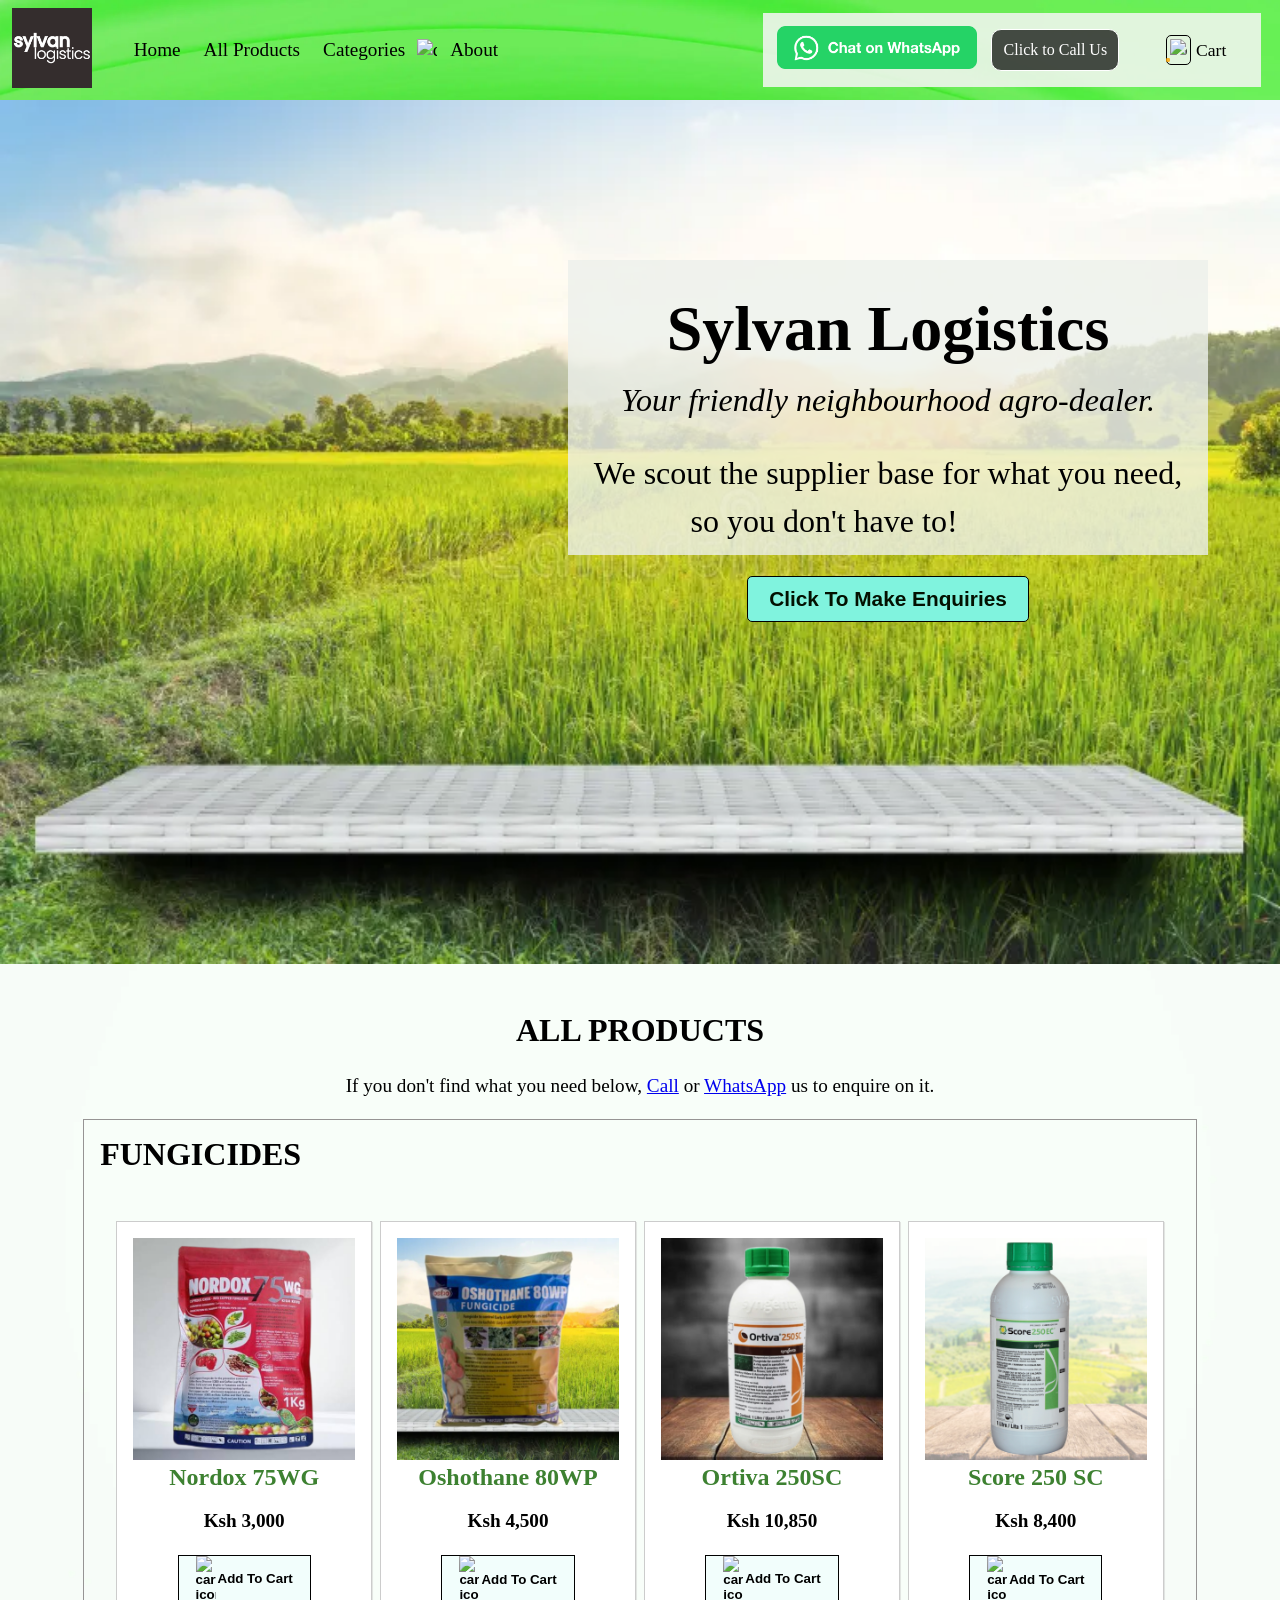
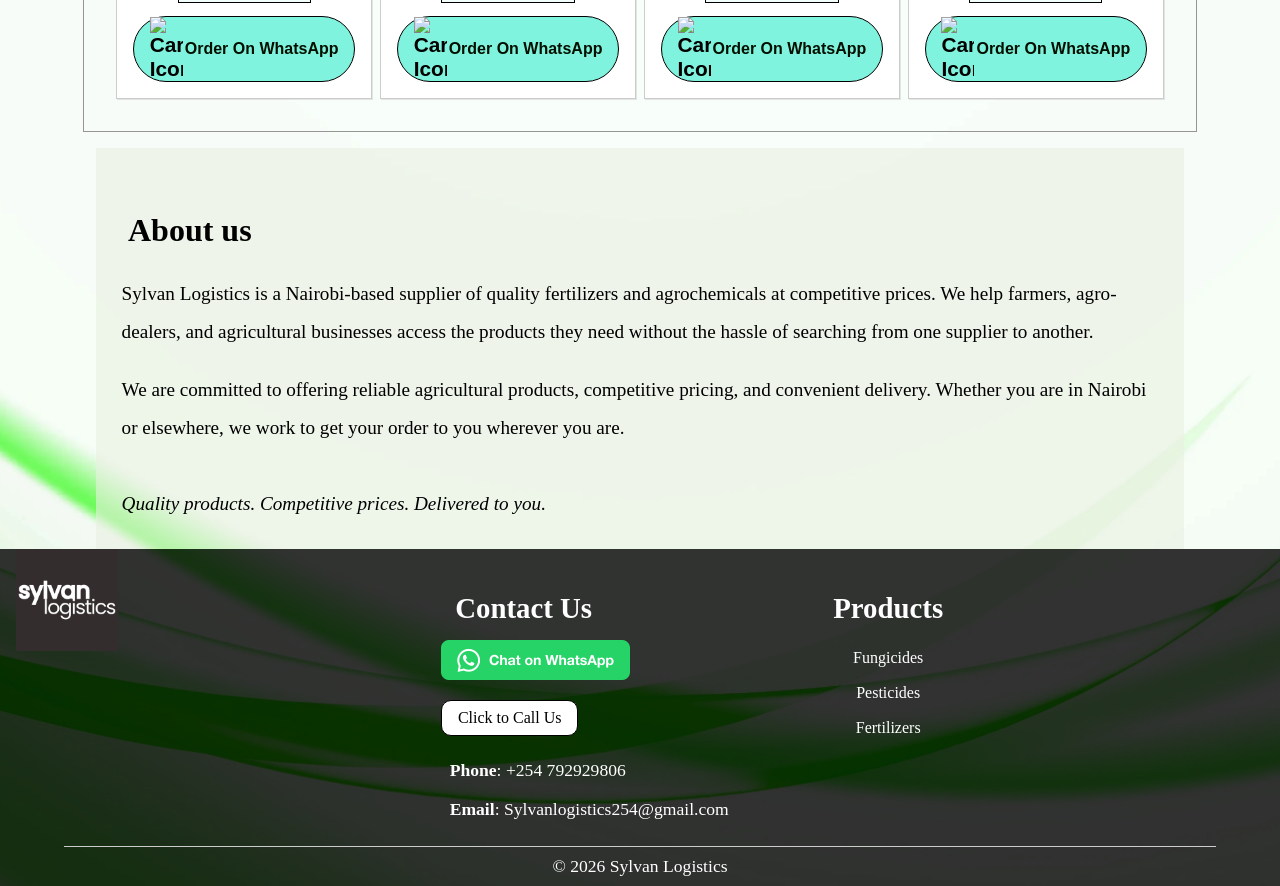
==== index.html @ 0c6067b0 "Add files via upload" ====
<!DOCTYPE html>
<html lang="en">
<head>
    <meta charset="UTF-8">
    <meta name="viewport" content="width=device-width, initial-scale=1.0">
    <link rel="stylesheet" href="index.css">
    <title>Sylvan Logistics</title>
</head>

<body class="main-html">
    <header class="right-slide">
        <nav>
            <ul class="header-style-1">
                <li class="logo">
                    <img src="./assets/logo/Sylvan Logistics logo -black bg.png" alt="placeholder logo" class="logo-image">
                </li>                
                <div class="left-aligned-nav">       
                    <li>
                        <a href="index.html#home">Home</a>
                    </li>          
                    <li class="all-products-container">
                        <a href="#All-products">All Products</a>
                    </li>

                    <li class="nav-item-container">
                        <div class="nav-and-icon">                    
                            <a href="#Categories" class="second-nav-list-item">Categories</a>
                            <img src="assets/icon/down-arrow.png" alt="down-arrow" class="down-arrow">
                            <img src="assets/icon/up-arrow.png" alt="up-arrow" class="up-arrow">   
                        </div>
                        <ul class="drop-menu">
                            <li class="drop-menu-item"><a href="#Fungicides">Fungicides</a></li>
                            <li class="drop-menu-item"><a href="#Pesticides">Pesticides</a></li>
                            <li class="drop-menu-item"><a href="#Ferilizers">Fertilizers</a></li>
                        </ul> 
                    </li>                    
                    <li><a href="#About">About</a></li>
                    <!-- <li><a href="#Testimonials">Testimonials</a></li> -->
                </div>
                
                <div class="right-aligned-nav">
                    <div class="contact-buttons">                
                        <a aria-label="Chat on WhatsApp" href="https://wa.me/254701973009"> 
                            <img class="whatsapp-contact-button" alt="Chat on WhatsApp" src="/assets/other images/ChatOnWhatsapp.png"/>
                        </a>
                        <a href="tel:+254792929806" class="call-us-link">Click to Call Us</a>
                    </div>
                    <li class="cart-container" href="#cart-container">                        
                        <span class="cart-items-display"></span><img src="assets/icon/shopping-cart png.png" alt="cart icon" class="cart-icon">
                        <p>Cart</p>
                    </li>
                    <li>
                        <img class="menu-icon" src="./assets/icon/menu icon.png" alt="menu-icon">
                    </li>
                </div>
                
            </ul>                
        </nav>
    </header>

    <main>
        <section class="hero">

            <video class="hero-video hero-styling" autoplay loop muted
                    poster="/assets/website background images/JPG/farm bg2.jpg">
                <source src="/assets/video/hero-video-1-720.mp4" type="video/mp4">
            </video>  
            <div class="hero-content">
                <h1 class="fade-slide-in hero-styling">Sylvan Logistics
                    <span>
                        <p class="animated-paragraph tagline">Your friendly neighbourhood agro-dealer.</p>
                    </span>
                </h1>                
                <p class="animated-paragraph hero-styling">We scout the supplier base for what you need, so you don't have to!
                </p>
                <button class="cta"><a href="#Contact">Click to make enquiries</a></button>
            </div>
        </section>
        
        <section class="All-products-container">
            <h2 id="All-products">
                ALL PRODUCTS <span class="sum-of-all-products"></span>                                     
            </h2>
            <p>If you don't find what you need below, <a href="#Contact">Call</a> or  <a href="#Contact">WhatsApp</a> us to enquire on it.</p>
        </section>        
        
        <section id="Fungicides">
        
            <h2>FUNGICIDES</h2>

            <section class="products-container">
                
                <div class="product" 
                    data-name="Nordox 75WG"
                    data-price="3000"
                    data-image="/assets/products/PNG/red copper canva.png">
                    
                    <img class="product-image" src="/assets/products/PNG/red copper canva.png" alt="Nordox 75WG">

                    <h3>Nordox 75WG</h3>
                    
                    <p class="price">Ksh 3,000</p>
                    
                    <button class="nav-and-icon cart-btn">
                        <img src="assets/icon/shopping-cart png.png" alt="cart icon" class="cart-icon">
                        <div class="cart-cta-link"><a href="#Add To Cart">Add To Cart</a></div>
                    </button>
                    
                    <button class="cta nav-and-icon order-by-whatsapp">
                        <img src="assets/icon/whatsapp.png" alt="cart icon" class="whatsapp-icon">
                        <a class="whatsapp-cta-link">Order on WhatsApp</a>                 
                    </button>           
                </div>
                            
                <div class="product"
                    data-name="Oshothane 80WP"
                    data-price="4500"
                    data-image="/assets/products/PNG/Oshothane5kg canva.png">
                    
                    <img class="product-image" src="/assets/products/PNG/Oshothane5kg canva.png" alt="Oshothane 80WP">

                    <h3>Oshothane 80WP</h3>

                    <p class="price">Ksh 4,500</p>

                    <button class="nav-and-icon cart-btn">
                        <img src="assets/icon/shopping-cart png.png" alt="cart icon" class="cart-icon">
                        <div class="cart-cta-link"><a href="#Add To Cart">Add To Cart</a></div>
                    </button>
                    
                    <button class="cta nav-and-icon order-by-whatsapp">
                        <img src="assets/icon/whatsapp.png" alt="cart icon" class="whatsapp-icon">
                        <a class="whatsapp-cta-link">Order on WhatsApp</a>                 
                    </button>
                </div>

                <div class="product"
                    data-name="Ortiva 250SC"
                    data-price="10850"
                    data-image="/assets/products/PNG/Ortiva 250sc 1liter canva.png">
                    
                    <img class="product-image" src="/assets/products/PNG/Ortiva 250sc 1liter canva.png" alt="Ortiva 250SC">

                    <h3>Ortiva 250SC</h3>

                    <p class="price">Ksh 10,850</p>

                    <button class="nav-and-icon cart-btn">
                        <img src="assets/icon/shopping-cart png.png" alt="cart icon" class="cart-icon">
                        <a href="#Add To Cart" class="cart-cta-link">Add To Cart</a>
                    </button>
                    
                    <button class="cta nav-and-icon order-by-whatsapp">
                        <img src="assets/icon/whatsapp.png" alt="cart icon" class="whatsapp-icon">
                        <a class="whatsapp-cta-link">Order on WhatsApp</a>                 
                    </button>

                </div>

                <div class="product"
                    data-name="Score 250EC"
                    data-price="8400"
                    data-image="/assets/products/PNG/Score canva.png">

                    <img class="product-image" src="/assets/products/PNG/Score canva.png" alt="Score 250 SC">

                    <h3>Score 250 SC</h3>

                    <p class="price">Ksh 8,400</p>

                    <button class="nav-and-icon cart-btn">
                        <img src="assets/icon/shopping-cart png.png" alt="cart icon" class="cart-icon">
                        <div class="cart-cta-link"><a href="#Add To Cart">Add To Cart</a></div>
                    </button>
                    
                    <button class="cta nav-and-icon order-by-whatsapp">
                        <img src="assets/icon/whatsapp.png" alt="cart icon" class="whatsapp-icon">
                        <a class="whatsapp-cta-link">Order on WhatsApp</a>                 
                    </button>
                </div>
            </section> 
        </section>
        <section class="section-styling" id="About">
            <h2 >About us</h2>
            <p>Sylvan Logistics is a Nairobi-based supplier of quality fertilizers and agrochemicals at competitive prices. We help farmers, agro-dealers, and agricultural businesses access the products they need without the hassle of searching from one supplier to another.</p>
            <p>We are committed to offering reliable agricultural products, competitive pricing, and convenient delivery. Whether you are in Nairobi or elsewhere, we work to get your order to you wherever you are.</p>
            <br>
            <p class="tagline">Quality products. Competitive prices. Delivered to you.</p>
        </section>

        
    </main>    
    
    <img src="assets/icon/up-arrow.png" alt="down-arrow" class="scroll-up-arrow">

    <footer>
        
        <div class="upper-footer">        
            <img src="./assets/logo/Sylvan Logistics logo -black bg.png" alt="placeholder logo" class="logo-image">
            
            <section class="contact">
                <h2 id="Contact">Contact Us</h2>
                <div class="contact-buttons">                
                    <a aria-label="Chat on WhatsApp" href="https://wa.me/254701973009"> 
                        <img class="whatsapp-contact-button" alt="Chat on WhatsApp" src="/assets/other images/ChatOnWhatsapp.png"/>
                    </a>
                    <a href="tel:+254792929806" class="call-us-link">Click to Call Us</a>
                </div>
                <p class="phone-number"><b>Phone</b>: +254 792929806</p>
                <p class="email"><b>Email</b>: Sylvanlogistics254@gmail.com</p>
            </section>

            <section class="footer-product-categories">
                <h2>Products</h2>
                <ul>
                    <li><a href="#Fungicides">Fungicides</a></li>
                    <li><a href="#Pesticides">Pesticides</a></li>
                    <li><a href="#Ferilizers">Fertilizers</a></li>
                </ul> 
            </section>
        </div>

        <div class="lower-footer">
            <p class="copyright-info">&copy <span id="copyright-year">2026</span><span id="copyright-name"> Sylvan Logistics</span></p>
        </div>
    </footer>

    <script src="./index.js" type="module"></script>

</body>
</html>
---- index.css ----
*{
    margin: 0;
    padding: 0;
    box-sizing: border-box;
}
body{
    display: grid;
    grid-template-rows: auto minmax(min-content, 1fr) auto;
    min-height: 100vh;
    background: url("./assets/website background images/WEBP/12.webp") no-repeat center/cover whitesmoke;
    scroll-behavior: smooth;
}
p{
    padding: 0.5em;
    font-size: 1.2rem;
}
a{    
    text-decoration: none;
}
li{
    list-style: none;
}
button{
    display: block;
}
header{
    width: 100%;
    z-index: 10;
}
@media(max-width : 768px){
    
    header .header-style-1{
        width: 100%;
        height: auto;  
        position: relative;
        top: auto;
        padding-top: 0.5em;
        padding-left: 0.4em;
        box-shadow: none;  
        display: flex;
        align-items: center;
        justify-content: center; 
    }
    .left-aligned-nav{
        position: absolute;
        top: 3.9em;
        right: 0;
        padding-right: 1em;
        height: 100vh;
        background-color: rgb(0, 0, 0, 0.5);
    }
    nav .left-aligned-nav a{
        color: white;
        font-weight: bold;
        font-size: 1.3rem;
        border-bottom: 1px solid;
        display: block;
        width: 100%;
    }
    nav .left-aligned-nav li{
        width: 100%;
    }
    .drop-menu-item:not(:last-child){
        border-bottom: none;
    }
    nav .right-aligned-nav{
        display: flex;
    }
    nav .contact-buttons{
        display: inline-block;
    }
    nav .whatsapp-contact-button{
        margin-top: 0em;
        gap: 0.2em;
    }
    nav .call-us-link{
        width: 50%;
        white-space: nowrap;
    }
    nav .menu-icon{
        margin-left: auto;
        margin-right: 1em;
    }
    .hero-video{
        width: 100%;
        height: auto;
    }
    .productPage{
        flex-direction: column;
    }
    .productPage-order{
        margin: 1em;
        width: 100%;
    }
    .productPage .productPage-info{
        width: 80%;
        margin: 1em auto;
    }
    .productPage-image{
        margin-left: 20em;
    }
    .cart-section{
        flex-direction: column;
        justify-content: space-evenly;
        gap: 2em;
    }
    .cart-list-section{
        /* width: 70%; */
        margin-right: auto;
        margin-left: 1em;
        padding: 0em 1em;
    }
    .cart-order-section{
        margin: 0 auto;
        width: 60%;
    }
    
}
.header-style-1{
    /* box-shadow: 0px 1px 3px 0px rgba(0, 0, 0, 0.3), 0px 1px 2px 0px rgba(0, 0, 0, 0.06); */
    color: black;
    display: flex;
    align-items: center;
    justify-content: space-between;
    height: 100px;
    font-size: 1.2rem;    
    padding-top: 1.2em;
    padding-bottom: 1.2em;    
}
nav li{
    padding: 0.4em 0.1em;
    font-weight: 500;
    white-space: nowrap;
}
nav li:hover:not(.logo):not(.cart-container){
    background-color: rgb(161, 245, 230);
    border-radius: 2px;
}
nav li.active:not(.cta):not(.logo){
    border-bottom: 2px solid;
}
nav li.active a:not(.drop-menu-item a){
    color: rgb(9, 84, 86);
}
nav .logo{
    margin: 0.5em;
}
nav .logo-image{
    width: 80px;
}
nav .menu-icon{
    width: 30px;
    margin-left: auto;
    margin-right: 1em;
}
.left-aligned-nav{
    display: flex;
    align-items: center;
    justify-content: flex-start;
    margin-right: auto;
    margin-left: 1em;
}
.left-aligned-nav a{
    color: black;
    padding: 0.4em 0.5em;
}
.nav-item-container{
    position: relative;
    display: flex;
    flex-direction: column;
    align-items: center;
    justify-content: center;
}
.nav-and-icon{
    display: flex;
    align-items: center;
    justify-content: center;
    gap: 2px;
}
.second-nav-list-item{
    padding-right: 0;
}
.down-arrow,
.up-arrow {
    width: 20px;
}
.up-arrow {
    display: none;
}
.drop-menu{
    position: absolute;
    top: 100%;
    margin-top: 0.5em;
    border: 1px solid #333;
    width: 100%;
    display: none;
    background-color: black;
    color: white;
}
.drop-menu li:hover a{
    color: black;
}
.drop-menu a{
    display: block; 
    padding: 0.2em 0.1em;
    width: 100%;
    text-align: center;
    color: white;
}
.drop-menu-item:not(:last-child){
    border-bottom: 1px solid;
}
.right-aligned-nav{
    display: flex;
    align-items: center;
    justify-content: center;
    background-color: rgba(239, 246, 237, 0.9);
    margin: 1em;
    gap: 20px;
}
nav .contact-buttons{
    display: flex;
    align-items: center;
    justify-content: center;
    gap: 0.75em;   
}
nav .contact-buttons a{
    /* display: inline-flex; */
    width: fit-content;
}
nav .call-us-link{
    color: white;
    background-color: rgb(0, 0, 0, 0.7);
    padding: 0.7em;
    transition: transform 0.2s ease-in;   
    margin-right: 0.75em; 
    white-space: nowrap;
}
nav .call-us-link:hover{
    transform: scale(1.04);
}
nav .whatsapp-contact-button{
    width: 200px;
    margin-left: 0.75em;
    transition: transform 0.2s ease-in;
}
nav .whatsapp-contact-button:hover{
    transform: scale(1.04);
}
.cart-icon{
    width: 20px;
}
nav .cart-container{
    display: flex;
    align-items: center;
    padding-left: 0.75em;
    position: relative;
    z-index: 0;
    transition: transform 0.1s ease;
}
nav .cart-container:hover{
    transform: scale(1.03);
}
nav .cart-icon{
    width: 25px;
    border: 1px solid;
    padding: 0.15em;
    border-radius: 5px;
}
nav .cart-container p{
    font-size: 1.1rem;
    padding-left: 0.3em;
}
nav .cart-items-display{
    position: absolute;
    z-index: 1;
    /* display: none; */
    background-color: rgb(255, 165, 0, 0.8);
    border-radius: 30%;
    margin-top: 1em;
    padding: 0.1em;
}
.cta{
    border: 1px solid;
    background-color: rgb(128, 243, 222);
    font-weight: bold;
    font-size: 1.3rem;
    border-radius: 5px;
    text-transform: capitalize;
}
.cta:hover{
    background-color: rgb(134, 255, 233);  
    transform: scale(1.01);
}
.cta a{
    color: rgb(3, 16, 1);
}

.section-styling{
    width: 85%;
    background-color: rgb(233, 241, 226, 0.6);
    margin: auto;
    padding: 1em;
}
.section-styling p{
    line-height: 2;
    font-size: 1.2rem;
}
.tagline{
    font-style: italic;
}
.hero{
    position: relative;
    z-index: 1;
    min-height: 0;
    background-color: red;
    overflow: hidden;
}
.hero-styling{
    background-color: rgba(237, 240, 236, 0.8);
    text-align: center;
}
.hero-video{
    display: block;
    width: 100%;
    height: auto;
    object-fit: contain;
    object-position: top center;    
}
.hero-content{
    position: absolute;
    z-index: 1;
    top: 0;
    right: 4.5em; 
    margin-top: 10em;       
    width: 50%;
}
.hero .cta{
    border-radius: 5px;
    padding: 0.5em 1em;
    margin: 1em auto;
}
h1{
    padding: 0.5em 0.5em 0.1em;
    font-size: clamp(2rem, 5vw, 4rem);
}

h1 .tagline{
    font-weight: lighter;
}
.hero p{
    line-height: 1.5;
    font-size: clamp(1rem, 2.5vw, 2rem);
    padding: 0.3em;
}
h2{
    margin-top: 1em;
    padding: 0.5em;
    font-size: clamp(1.5rem, 3vw, 2rem);
}
.All-products-container{
    text-align: center;
}
.sum-of-all-products{
    font-weight: 100;
}
.All-products-container a{
    text-decoration: underline;
}
#Fungicides{
    border: 1px solid #969494;
    margin: 0.8em auto;
    width: 87%;
}
#Fungicides h2{
    margin-top: 0;
    margin-bottom: 0;
}
.cart-html h1{
    font-size: 3rem;
    text-align: center;
    text-decoration: underline;
    text-transform: uppercase;
    margin-bottom: 1em;
}
.cart-section{
    display: flex;
    justify-content: space-around;
    gap: 2em;
    font-size: clamp(1rem, 1.2vw, 2rem);
}
.cart-list-section{
    border: 1px solid #b0afaf;
    margin-bottom: 1em;
    margin-right: auto;
    margin-left: auto;
    padding: 1em;
}
.cart-list-section-header{
    display: flex;
    align-items: center;
    justify-content:flex-start;
    padding-bottom: 0;
}

.cart-list-section h2{
    font-size: 2rem;
    text-decoration: underline;
    margin-bottom: 0;
    margin-top: 0;
    width: fit-content;
}
.cart-order-section {
    display: flex;
    padding-bottom: 0;
    margin-left: auto;
}
.cart-order-section .order-by-whatsapp{
    margin-bottom: 0;
}
.cart-table-content{
    margin: 1em auto;
}
.cart-table-content img{
    width: 100px;
}
.total-amount{
    text-align: right;
    margin-right: 2em;
    margin-left: auto;
    padding: 0.5em;
    border: 1px solid;
    width: fit-content;
}
.order-by-sms{
    margin: 1em auto;
    border-radius: 5px;
    border: 1px solid;
    background-color: rgba(0, 0, 0, 0.3);
    width: 60%;
    transition: transform 0.2s ease;
}
.order-by-sms:hover{
    transform: scale(1.02);
    background-color: rgba(0, 0, 0, 0.2);

}
.order-by-sms a{
    padding: 1em 2em;
    color: black;    
    font-weight: bold;
}
.order-call-here{
    width: fit-content;
    font-style: italic;
    border-top: 1px solid;
}
.order-call-here a{
    text-decoration: underline;
}
table{
    border: 1px solid;
    width: 80%;
    border-collapse: separate;
    border-spacing: 10px;
    empty-cells: hide;
}
td{
    text-align: center;
    padding: 0.5em;
}
.product-quantity{
    display: flex;
    align-items: center;
    justify-content: space-evenly;
    margin-top: 2em;
}
.minus,
.plus{
    font-size: clamp(1rem, 1.2vw, 2rem);
    font-weight: bold;
    border: 1px solid;
    padding: 0.2em 0.5em;
    margin: 0.5em;
    cursor: pointer;
}
.minus{
    background-color: rgb(128, 128, 128, 0.5);
}
.plus{
    background-color: rgb(255, 165, 0, 0.8);
}
.cart-is-empty{
    text-align: left;
    margin: auto;
}
.clear-cart{
    padding: 0.5em 1em;
    margin-left: auto;
    margin-right: 3em;
    background-color: rgb(0, 255, 255, 0.5);
    font-weight: bold;
    border: 1px solid;
    display: block;
    text-align: right;
}
.cart-list-section .add-more-items {
    margin-left: 2.2em;
    margin-top: 2em;
}
.add-more-items{
    padding: 0.5em 1em;
    display: block;
    width: fit-content;
    margin: 0 auto;
    background-color: rgba(21, 255, 0, 0.5);
    font-weight: bold;
    border: 1px solid;
    border-radius: 5px;
    text-transform: capitalize;
    transition: transform 0.5s ease;
}
.add-more-items:hover{
    transform: scale(1.02);
}

.recycle-bin{
    width: 10px;;
}
.cart-btn{
     margin: 1em auto;
     transition: transform 0.5s ease;
     width: 60%;
     border: 1px solid;
     background-color: rgb(128, 243, 222, 0.1);
     font-weight: bold;
}
.cart-btn:hover{
    transform: scale(1.02);
    background-color: rgb(128, 243, 222, 0.4)
}
.cart-btn a{    
    color:black;   
}
.products-container{
    display: grid;
    grid-template-columns:repeat(auto-fit, minmax(200px, 1fr));
    gap: 0.5em;
    margin: 2em;    
}
.product{
    border: 1px solid #ccc;
    background-color: white;
    color: black;
    width: fit-content;
    padding: 1em;
    text-align: center;
    transition: transform 0.5s ease;
    box-shadow: 1px 1px 0.5px rgb(204, 204, 204, 0.5);
}
.product:hover{
    box-shadow: 2px 2px 3px rgb(204, 204, 204);
    transform: scale(1.02);
    /* background-color: rgb(230, 246, 244); */
}
.product-image{
    width: 100%;
    object-fit: cover;    
    transition: transform 0.5s ease;
}
.product-image:hover{
    transform: scale(1.04);
}
.product h3{
    font-size: 1.5rem;
    color: rgb(61, 129, 49);
}
.price{
    margin-top: 0.5em;
    font-size: 1.2rem;
    font-weight: 800;
}
.cart{
    width: 50%;
    margin: 2em auto 1em;
    background-color: rgb(194, 244, 186);
}
.order-by-whatsapp{
    width: 100%;
    border-radius: 50px;
    margin-bottom: 0;
}
.whatsapp-cta-link{
    font-weight: bold;
    font-size: 1rem;
}
.whatsapp-icon{
    width: 15%;
}
.product-description{
    display: none;
}
.productPage{
    display: flex;
    align-items: flex-start;
    justify-content: space-evenly;
}
.productPage-h1{
    font-size: 2.5rem;
    margin-bottom: 1em;
    text-align: center;
    text-decoration: underline;
}
.productPage-info{
    background-color: rgb(255, 255, 0, 0.3);
    border: 1px solid #817f7f;
    width: 50%;
    margin: 1em;
}
.productPage-info h2{
    font-size: 2rem;
}
.productPage-order{
    display: flex;
    width: 50%;
}
.pay{
    display: none;
    width: 70%;
    height: fit-content;
    margin: 5em 1em 1em 1em;
    padding: 1em;
    background-color: rgb(0, 0, 0, 0.7);
    color: white;
    font-size: 1rem;
}
.order{
    padding: 1em 1em 2em 1em;  
    margin: 1em auto;
    height: fit-content;
    border: 1px solid #817f7f;
    background-color: rgb(255, 255, 255, 0.5);
}
.order h3{
    font-size: 2rem;
    text-decoration: underline;
    text-align: left;
    margin-bottom: 1em;
}
.order p{
    text-align: center;
    padding-top: 1em;
    padding-bottom: 1em;
}
.order button{    
    padding: 0.8em;
    /* width: fit-content; */
}
.order .cart-btn{
    display: block;
    background-color: white;
    border-radius: 5px;
    padding: auto;
    font-weight: bold;
}
.order .click-to-pay{
    display: none;
    background-color: orange;
    border: 1px solid;
    border-radius: 5px;
    width: 40%;
    margin: 0 auto;
    font-weight: bold;
    transition: transform 0.1s ease-in;
}
.order .click-to-pay:hover{
    background-color: rgb(252, 177, 39);
    transform: scale(1.02);
}
.order .order-by-whatsapp{
    margin: 0em auto;
    width: fit-content;
}
.order button img{
    width: 40px;
    border: none;
}
.productPage-product-name{
    text-align: center;
    font-size: 2.5rem;
    margin-top: 0;
    border-bottom: 1px solid #817f7f;
}
.productPage-image{
    margin: 1em auto;
    width: 500px;
}
.productPage img{
    display: block;
    border: 1px solid;
    margin: auto;
    width: 50%;
    object-fit: cover;
}
.productPage-price{
    font-weight: bold;
    font-size: 1.5rem;
    text-align: center;
    padding-top: 0;
    padding-bottom: 0;
}
.productPage-product-description{
    line-height: 1.5;
}
.productPage .product-summary{
    padding-bottom: 1.5em;
}
.scroll-up-arrow{
    position: fixed;
    bottom: 0;
    right: 0;
    margin: 1em;
    width: 3%;    
    border: 1px solid; 
    padding: 0.5em; 
    border-radius: 50%;
    background-color: rgb(236, 234, 234);  
}
.scroll-up-arrow:hover{
    background-color: white;
}
#About{
    margin-top: 1em;
}
footer{
    background-color:rgb(0, 0, 0,0.8);
    color: white;
    font-size: 1rem;
    /* margin-bottom: auto; */
}
footer h2{
    font-size: 1.8rem;
}
.upper-footer{
    display: flex;
    align-items:flex-start;
    justify-content: center;
}
.lower-footer{
    position: static;
    bottom: 0;
    margin-top: 1em;
}
.cart-html{
    margin-bottom: 30em;
}
footer .logo-image{
    width: 8%;
    margin-right: auto;
    margin-left: 1em;
}
.whatsapp-contact-button{
    width:50%;
    transition: transform 0.2s ease-in; 
}
.whatsapp-contact-button:hover{
    transform: scale(1.04);
}
.call-us-link{
    background-color: white;
    color: black;
    font-size: 1rem;
    display: block;
    border: 1px solid;
    border-radius: 10px;
    width: fit-content;
    padding: 0.5em 1em;
    margin-top: 1em;
    margin-bottom: 1em;
    transition: transform 0.2s ease-in; 
}
.call-us-link:hover{
    transform: scale(1.04);
}
footer p{
   font-size: 1.1rem;
}
.footer-product-categories{
    margin-right: auto;
}
.footer-product-categories a{
    color: white;
    line-height: 2.2;
    display: block;
    text-align: center;
}
.copyright-info{
    margin: 1em auto 0em;
    text-align: center;
    border-top: 1px solid #ccc;
    width: 90%;
}
.fade-slide-in{
    opacity: 0;
    animation: fadeSlideIn 2s ease forwards;
}
.right-slide{
    opacity: 0;
    animation: rightSlide 2s ease forwards;
}
.word{
    display: inline-block;
    opacity: 0;
    animation: animatedWords 0.6s ease forwards;
}
@keyframes fadeSlideIn{
    from{
        opacity: 0;
        transform: translateY(20px);
    }
    to{
        opacity: 1;
        transform: translateY(0);
    }
}
@keyframes rightSlide{
    from{
        opacity:0;
        transform: translateX(-50px);
    }
    to{
        opacity: 1;
        transform: translateX(0);
    }
}
@keyframes animatedWords{
    from {
        opacity: 0;
        transform: translateY(20px);
    }
    to {
        opacity: 1;
        transform: translateY(0);
    }
}
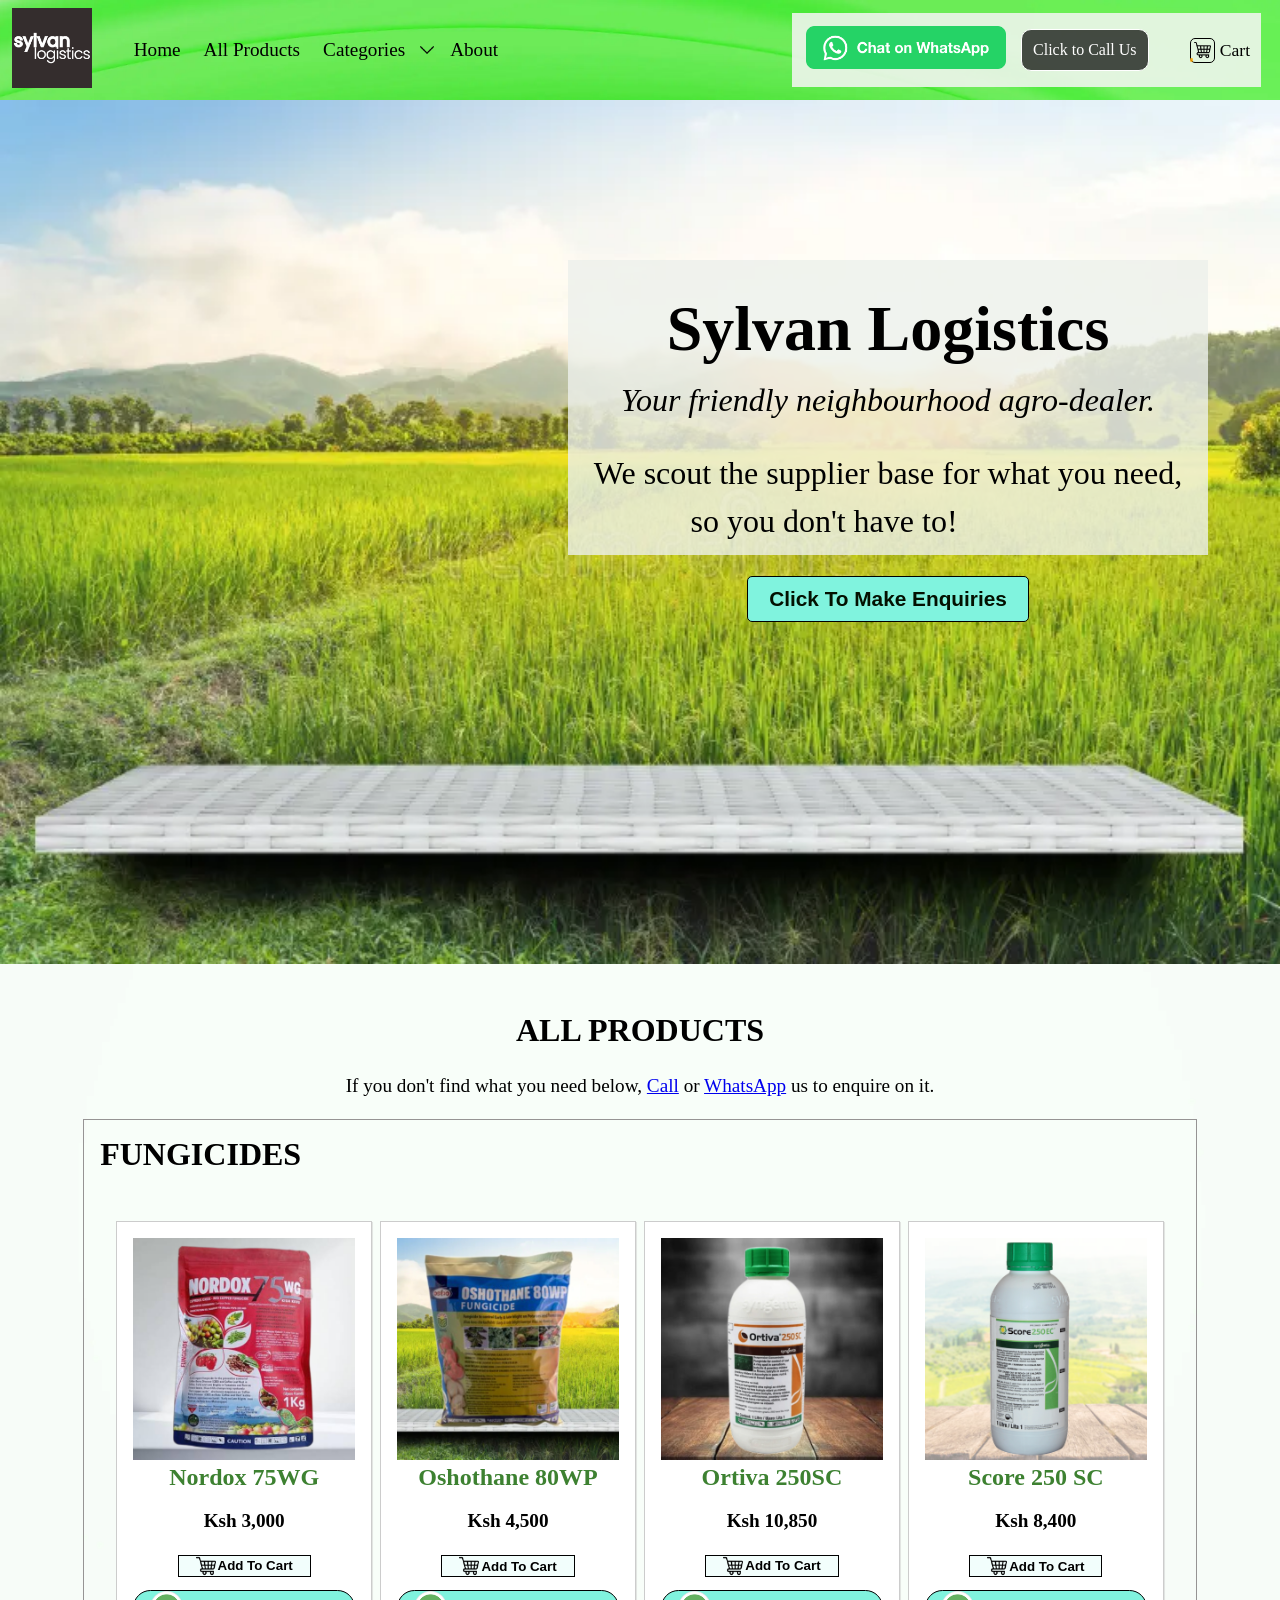
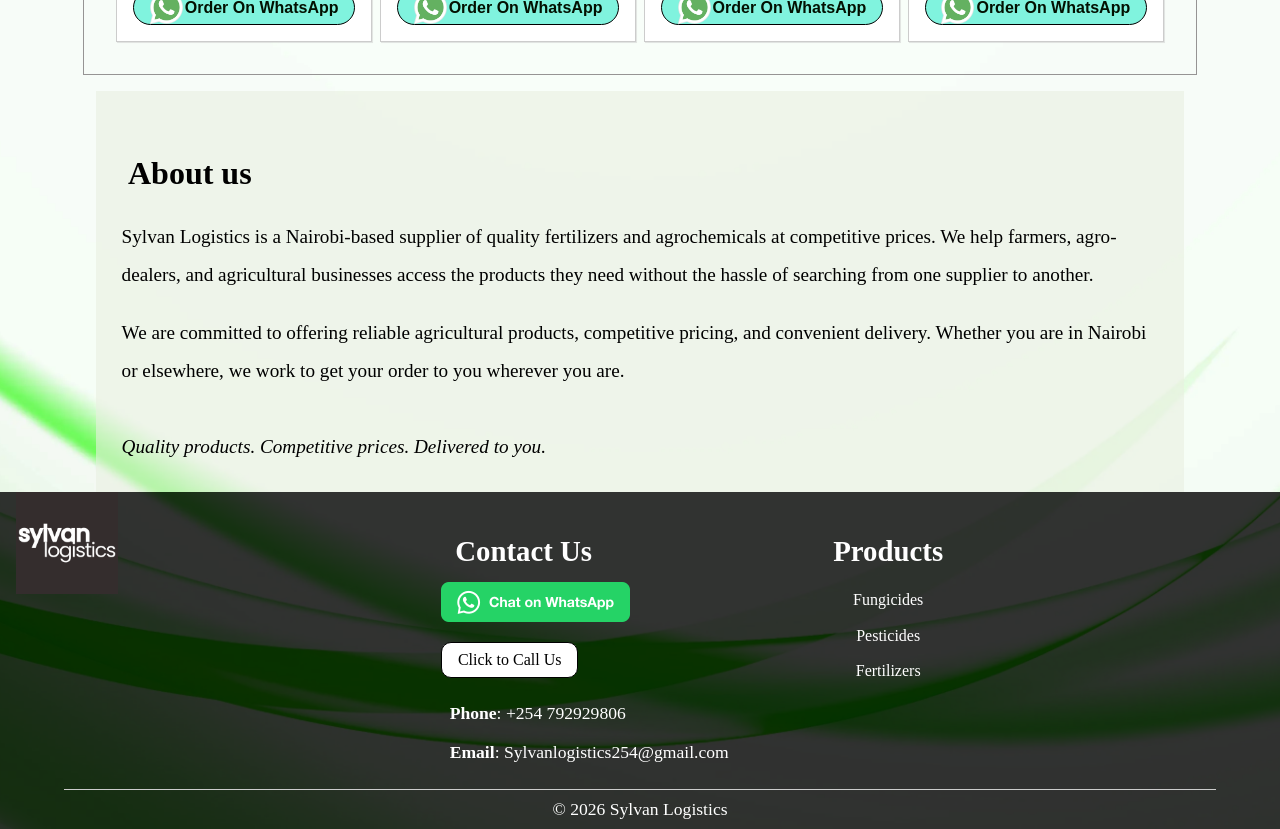
==== commit 2a8dc037: "Fix HTML encoding issues in index.html" ====
--- a/index.html
+++ b/index.html
@@ -39,19 +39,19 @@
                 </div>
                 
                 <div class="right-aligned-nav">
+
                     <div class="contact-buttons">                
                         <a aria-label="Chat on WhatsApp" href="https://wa.me/254701973009"> 
                             <img class="whatsapp-contact-button" alt="Chat on WhatsApp" src="/assets/other images/ChatOnWhatsapp.png"/>
                         </a>
                         <a href="tel:+254792929806" class="call-us-link">Click to Call Us</a>
-                    </div>
-                    <li class="cart-container" href="#cart-container">                        
-                        <span class="cart-items-display"></span><img src="assets/icon/shopping-cart png.png" alt="cart icon" class="cart-icon">
-                        <p>Cart</p>
-                    </li>
-                    <li>
-                        <img class="menu-icon" src="./assets/icon/menu icon.png" alt="menu-icon">
-                    </li>
+                        <li class="cart-container">                        
+                            <span class="cart-items-display"></span><img src="assets/icon/shopping-cart png.png" alt="cart icon" class="cart-icon">
+                            <p>Cart</p>
+                        </li>
+                    </div> 
+                    
+                    <img class="menu-icon" src="./assets/icon/menu icon.png" alt="menu-icon">
                 </div>
                 
             </ul>                
@@ -228,4 +228,4 @@
     <script src="./index.js" type="module"></script>
 
 </body>
-</html>+</html>
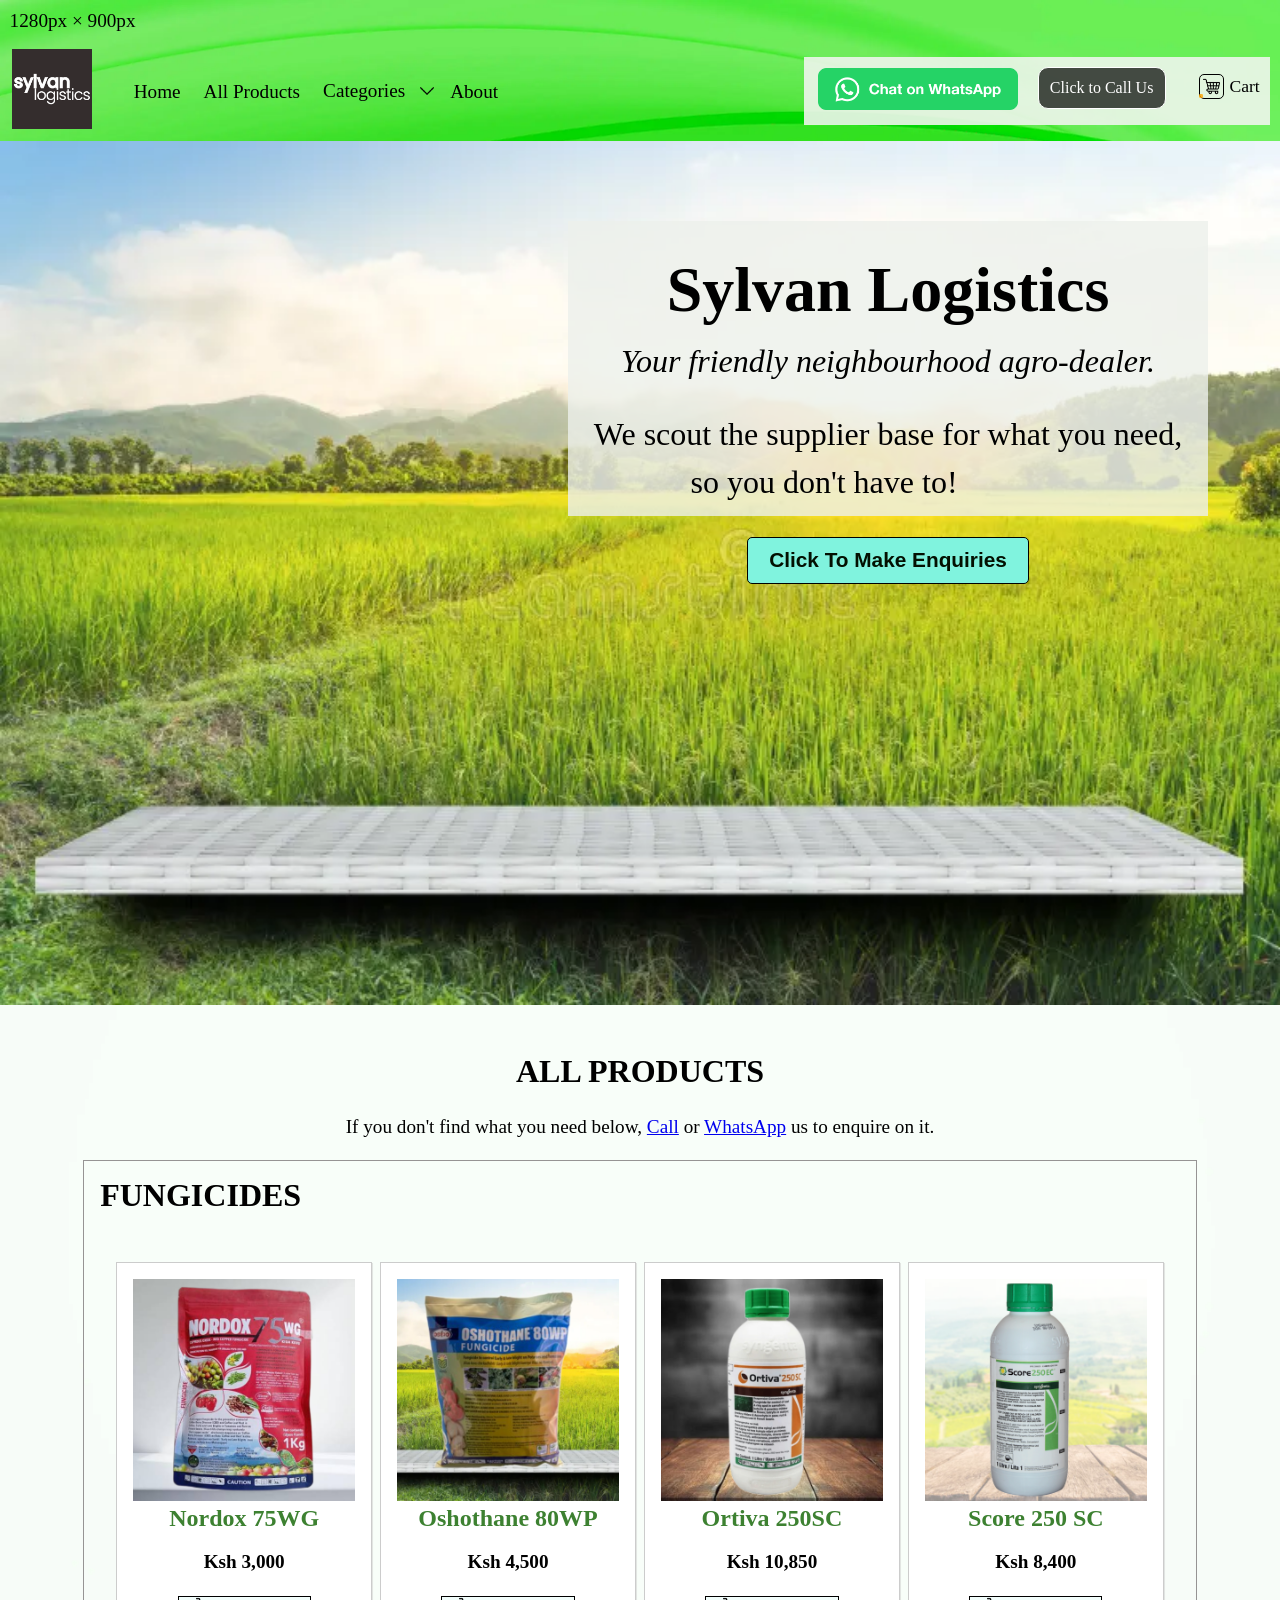
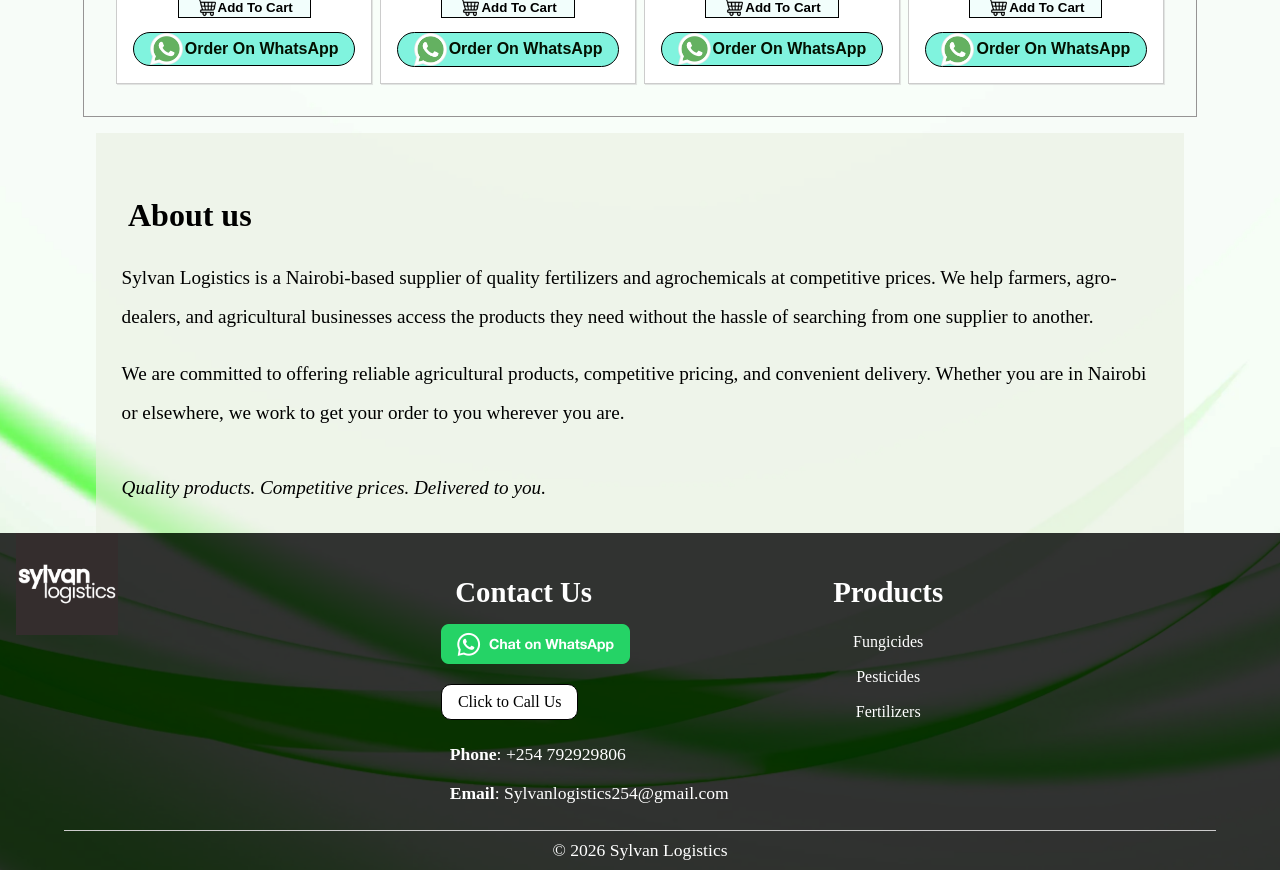
==== commit 6ff94cde: "Update index.html" ====
--- a/index.html
+++ b/index.html
@@ -6,7 +6,12 @@
     <link rel="stylesheet" href="index.css">
     <title>Sylvan Logistics</title>
 </head>
-
+<p id="screen-size"></p>
+
+<script>
+    document.querySelector("#screen-size").textContent =
+        `${window.innerWidth}px × ${window.innerHeight}px`;
+</script>
 <body class="main-html">
     <header class="right-slide">
         <nav>
--- a/index.css
+++ b/index.css
@@ -34,12 +34,11 @@
         height: auto;  
         position: relative;
         top: auto;
-        padding-top: 0.5em;
-        padding-left: 0.4em;
+        padding:0;
         box-shadow: none;  
         display: flex;
         align-items: center;
-        justify-content: center; 
+        justify-content: space-between; 
     }
     .left-aligned-nav{
         position: absolute;
@@ -65,21 +64,30 @@
     }
     nav .right-aligned-nav{
         display: flex;
+        align-items: start;
+        margin-right: 0.5em;
     }
     nav .contact-buttons{
-        display: inline-block;
+        flex-direction: column;
     }
     nav .whatsapp-contact-button{
-        margin-top: 0em;
+        align-self: flex-start;
+        margin:1em 1em -1em 1em;
         gap: 0.2em;
     }
     nav .call-us-link{
+        align-self: flex-start;
         width: 50%;
         white-space: nowrap;
+        margin-left: 1em;
+        margin-bottom: -0.5em;
+    }
+    .cart-container{
+        align-self: flex-start;
+        /* margin-bottom: 0.5em; */
     }
     nav .menu-icon{
-        margin-left: auto;
-        margin-right: 1em;
+        margin-top: 1.2em;
     }
     .hero-video{
         width: 100%;
@@ -97,7 +105,7 @@
         margin: 1em auto;
     }
     .productPage-image{
-        margin-left: 20em;
+        margin-left: 2em;
     }
     .cart-section{
         flex-direction: column;
@@ -215,38 +223,39 @@
     align-items: center;
     justify-content: center;
     background-color: rgba(239, 246, 237, 0.9);
-    margin: 1em;
     gap: 20px;
+    margin: 0.5em;
 }
 nav .contact-buttons{
     display: flex;
     align-items: center;
-    justify-content: center;
-    gap: 0.75em;   
+    gap: 1em;
 }
 nav .contact-buttons a{
-    /* display: inline-flex; */
     width: fit-content;
 }
+nav .whatsapp-contact-button{
+    display: inline-block;
+    width: 200px;
+    margin-left: 0.75em;
+    transition: transform 0.2s ease-in;
+}
+nav .whatsapp-contact-button:hover{
+    transform: scale(1.04);
+}
 nav .call-us-link{
+    display: inline-block;
     color: white;
     background-color: rgb(0, 0, 0, 0.7);
     padding: 0.7em;
-    transition: transform 0.2s ease-in;   
-    margin-right: 0.75em; 
+    transition: transform 0.2s ease-in;  
+    margin-top: 0.6em; 
+    /* margin-right: 0.75em;  */
     white-space: nowrap;
 }
 nav .call-us-link:hover{
     transform: scale(1.04);
 }
-nav .whatsapp-contact-button{
-    width: 200px;
-    margin-left: 0.75em;
-    transition: transform 0.2s ease-in;
-}
-nav .whatsapp-contact-button:hover{
-    transform: scale(1.04);
-}
 .cart-icon{
     width: 20px;
 }
@@ -254,6 +263,7 @@
     display: flex;
     align-items: center;
     padding-left: 0.75em;
+    margin-top: -0.5em;
     position: relative;
     z-index: 0;
     transition: transform 0.1s ease;
@@ -313,7 +323,6 @@
     position: relative;
     z-index: 1;
     min-height: 0;
-    background-color: red;
     overflow: hidden;
 }
 .hero-styling{
@@ -332,7 +341,7 @@
     z-index: 1;
     top: 0;
     right: 4.5em; 
-    margin-top: 10em;       
+    margin-top: 5em;       
     width: 50%;
 }
 .hero .cta{
@@ -842,4 +851,4 @@
         opacity: 1;
         transform: translateY(0);
     }
-}+}
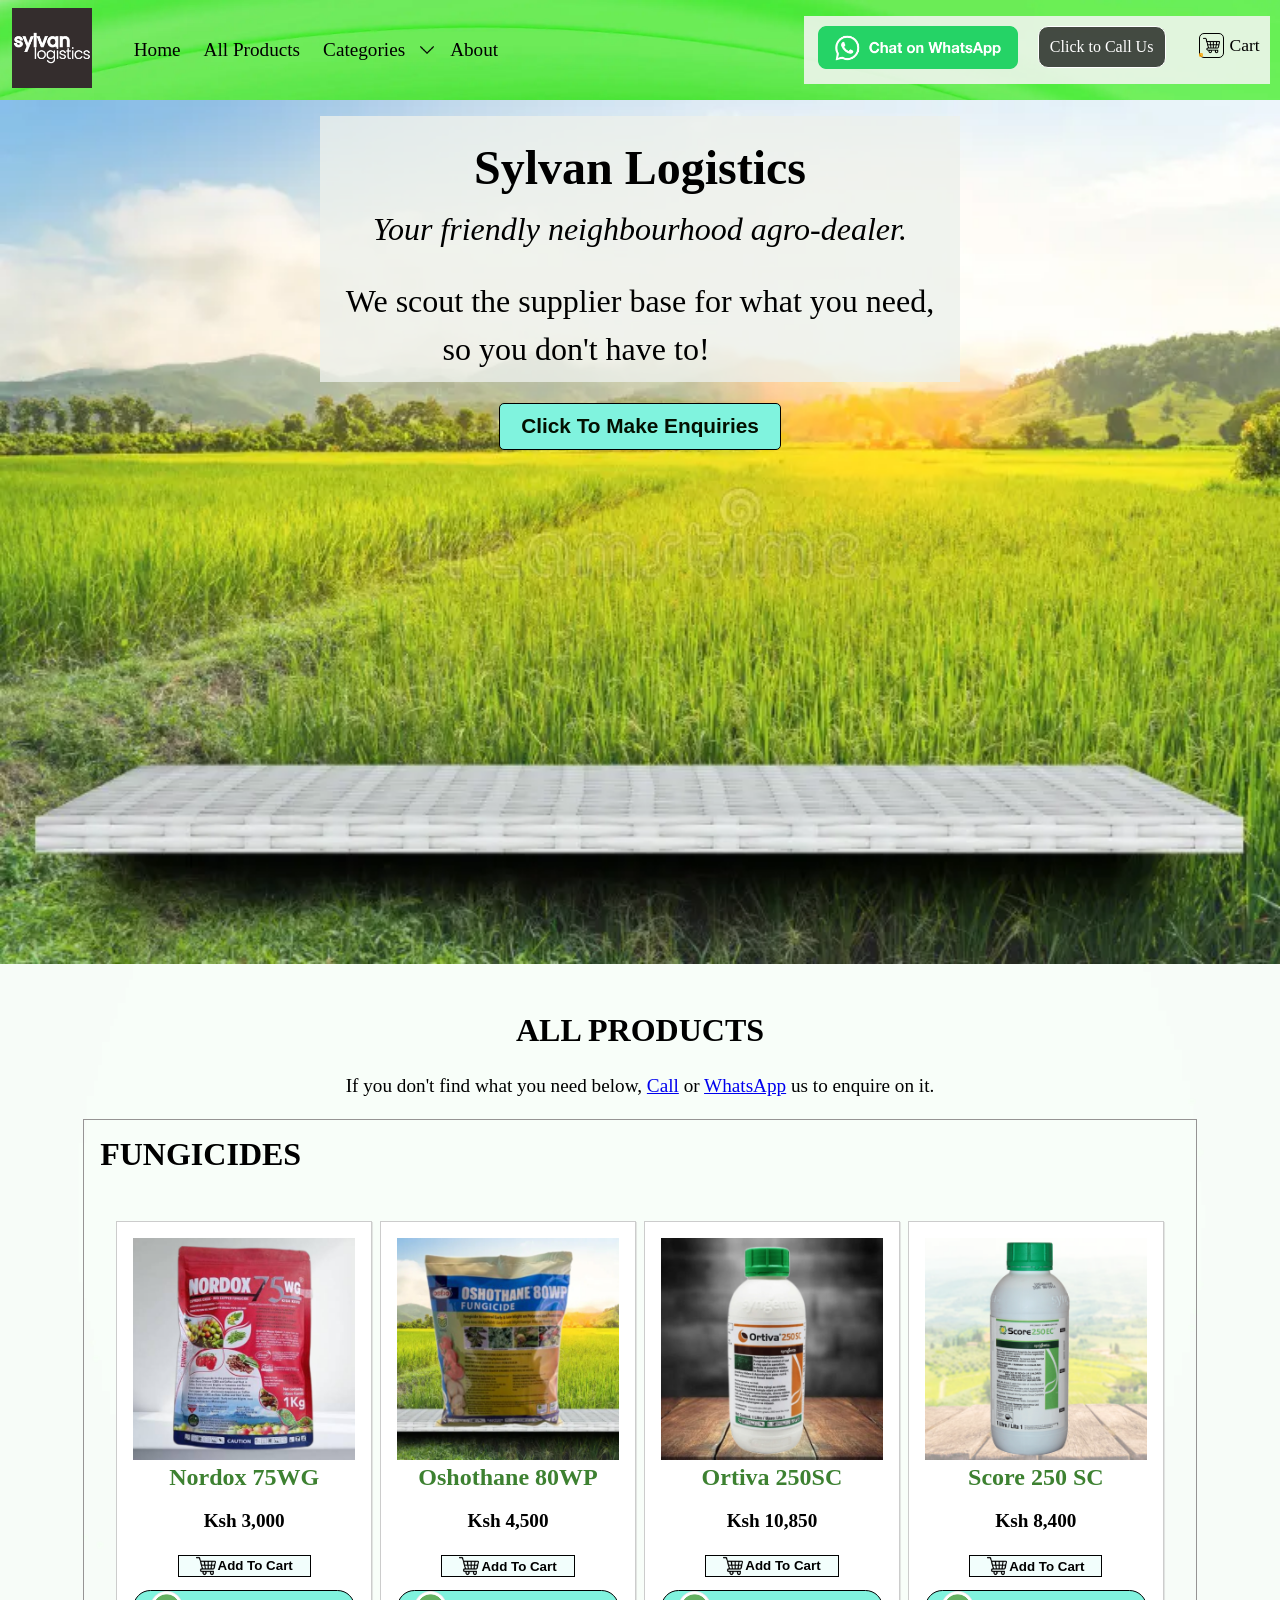
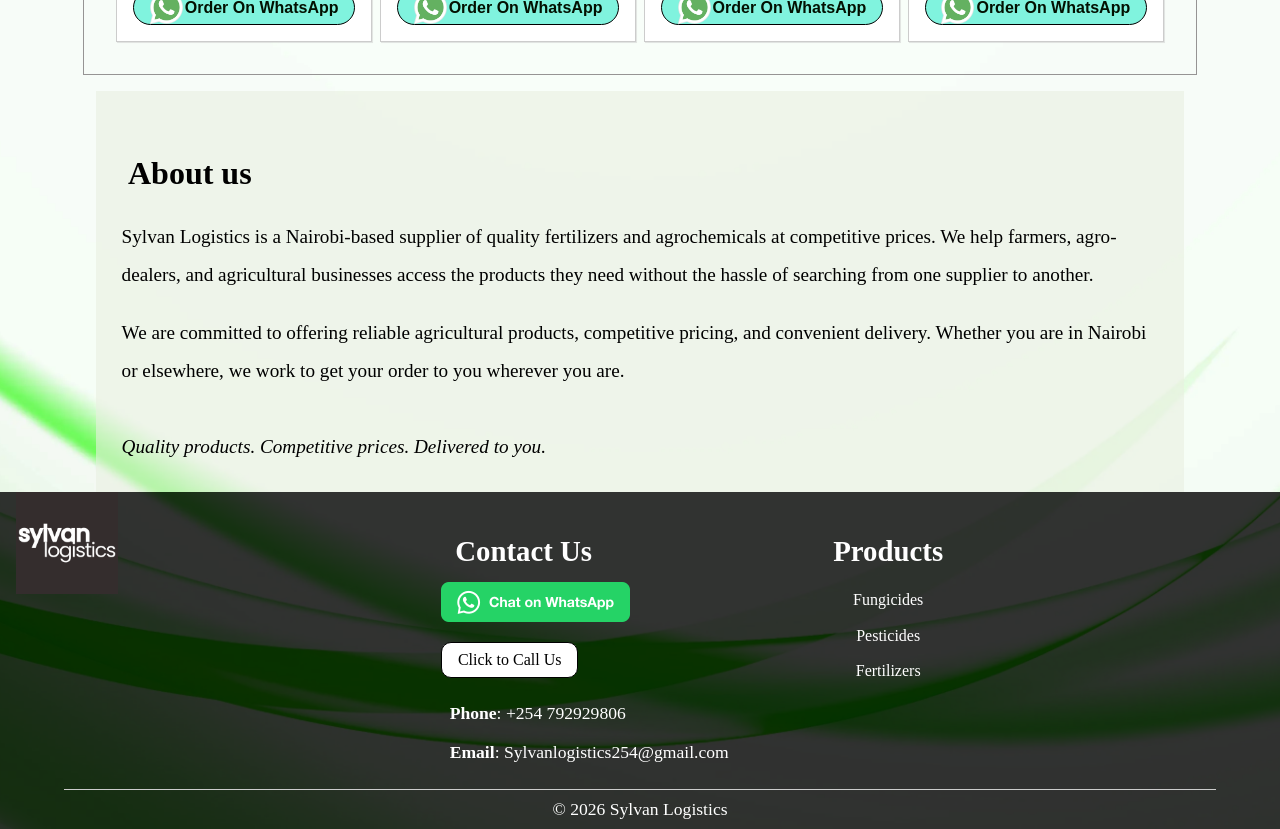
==== commit 409907e6: "Restore index.html to original state Restored the original content of index.html after accidental de" ====
--- a/index.html
+++ b/index.html
@@ -6,12 +6,7 @@
     <link rel="stylesheet" href="index.css">
     <title>Sylvan Logistics</title>
 </head>
-<p id="screen-size"></p>
-
-<script>
-    document.querySelector("#screen-size").textContent =
-        `${window.innerWidth}px × ${window.innerHeight}px`;
-</script>
+
 <body class="main-html">
     <header class="right-slide">
         <nav>
--- a/index.css
+++ b/index.css
@@ -70,17 +70,19 @@
     nav .contact-buttons{
         flex-direction: column;
     }
-    nav .whatsapp-contact-button{
+    .right-aligned-nav .whatsapp-contact-button{
+        width: 140px;
         align-self: flex-start;
         margin:1em 1em -1em 1em;
         gap: 0.2em;
     }
-    nav .call-us-link{
+     .right-aligned-nav .call-us-link{
         align-self: flex-start;
-        width: 50%;
+        width: fit-content;
         white-space: nowrap;
         margin-left: 1em;
         margin-bottom: -0.5em;
+        padding: 0.5em 1em;
     }
     .cart-container{
         align-self: flex-start;
@@ -92,6 +94,9 @@
     .hero-video{
         width: 100%;
         height: auto;
+    }
+    .hero .hero-content{
+        width: fit-content;
     }
     .productPage{
         flex-direction: column;
@@ -122,7 +127,19 @@
         margin: 0 auto;
         width: 60%;
     }
-    
+    .contact .contact-buttons{
+        flex-direction: column;
+        align-items: flex-start;
+        gap: 0.5em;
+    }
+    .contact .whatsapp-contact-button{
+        width: 140px; 
+    }
+    .upper-footer{
+        flex-direction: column;
+        align-items: center;
+        gap: 1em;
+    }    
 }
 .header-style-1{
     /* box-shadow: 0px 1px 3px 0px rgba(0, 0, 0, 0.3), 0px 1px 2px 0px rgba(0, 0, 0, 0.06); */
@@ -340,8 +357,9 @@
     position: absolute;
     z-index: 1;
     top: 0;
+    left: 4.5em;
     right: 4.5em; 
-    margin-top: 5em;       
+    margin: 1em auto;       
     width: 50%;
 }
 .hero .cta{
@@ -351,7 +369,7 @@
 }
 h1{
     padding: 0.5em 0.5em 0.1em;
-    font-size: clamp(2rem, 5vw, 4rem);
+    font-size: clamp(2rem, 5vw, 3rem);
 }
 
 h1 .tagline{
@@ -359,7 +377,7 @@
 }
 .hero p{
     line-height: 1.5;
-    font-size: clamp(1rem, 2.5vw, 2rem);
+    font-size: clamp(1rem, 2.5vw, 3rem);
     padding: 0.3em;
 }
 h2{
@@ -729,7 +747,7 @@
     bottom: 0;
     right: 0;
     margin: 1em;
-    width: 3%;    
+    width: 40px;    
     border: 1px solid; 
     padding: 0.5em; 
     border-radius: 50%;
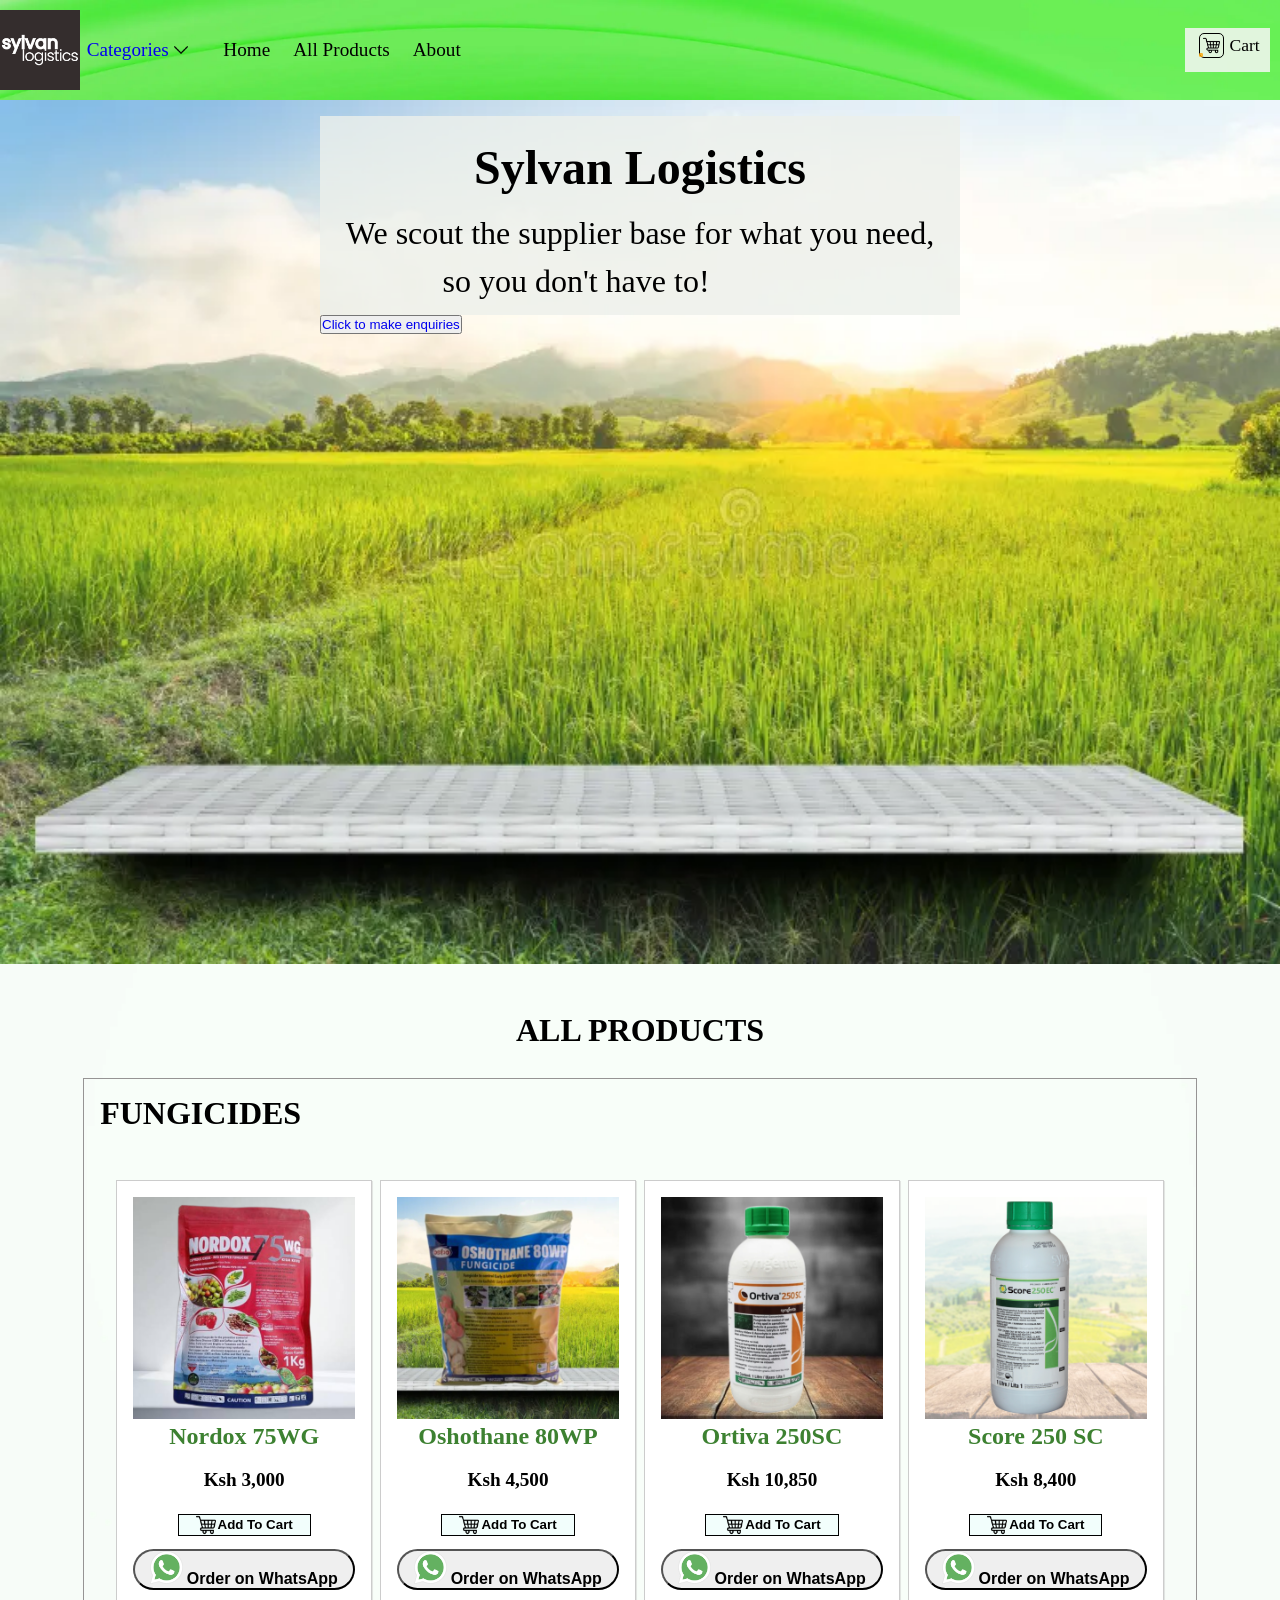
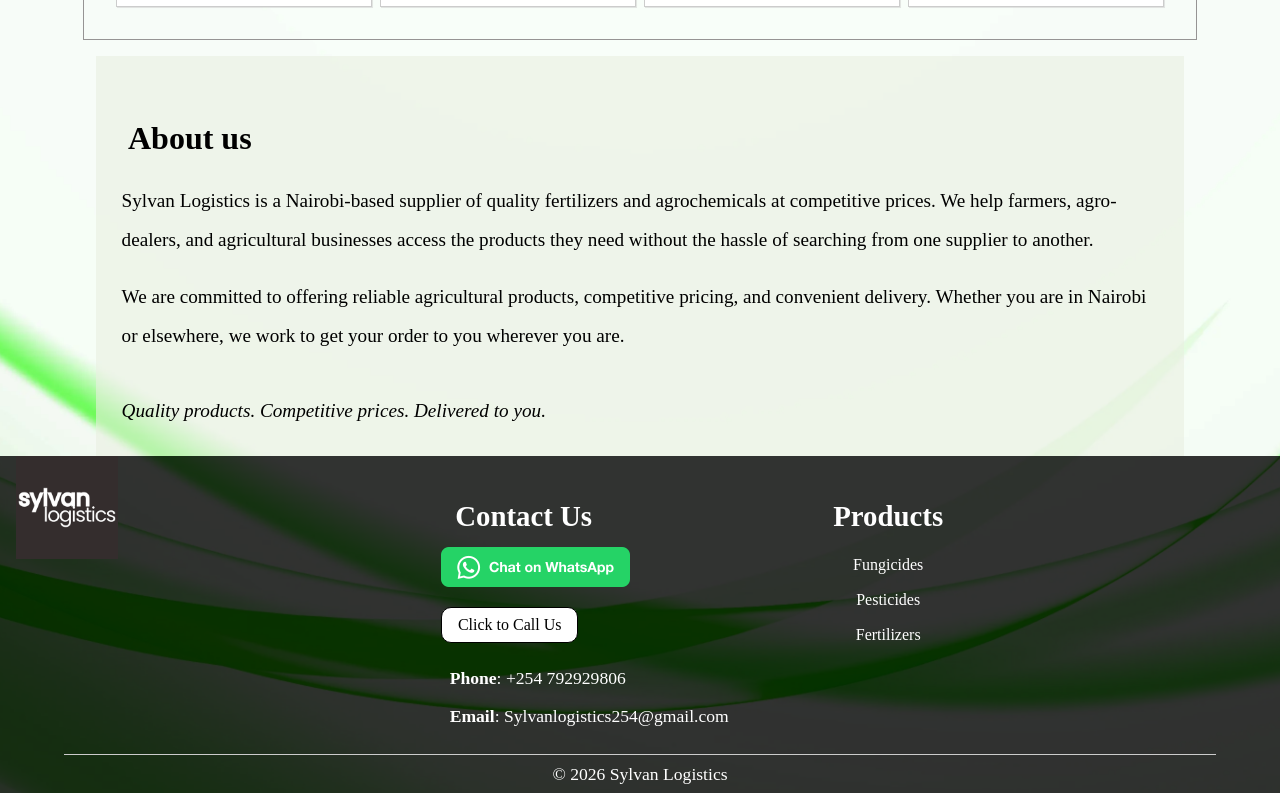
==== commit 35682252: "Update index.html" ====
--- a/index.html
+++ b/index.html
@@ -11,20 +11,16 @@
     <header class="right-slide">
         <nav>
             <ul class="header-style-1">
-                <li class="logo">
+                <!-- <li class="logo"> -->
+                
                     <img src="./assets/logo/Sylvan Logistics logo -black bg.png" alt="placeholder logo" class="logo-image">
-                </li>                
-                <div class="left-aligned-nav">       
-                    <li>
-                        <a href="index.html#home">Home</a>
-                    </li>          
-                    <li class="all-products-container">
-                        <a href="#All-products">All Products</a>
-                    </li>
-
-                    <li class="nav-item-container">
+
+                    <li class="categories-container">
                         <div class="nav-and-icon">                    
-                            <a href="#Categories" class="second-nav-list-item">Categories</a>
+                            <a href="#Categories" class="categories-link">
+                                <img class="categories-icon" src="/assets/icon/categories.png" alt="">
+                                <span class="categories-text">Categories</span>
+                            </a>
                             <img src="assets/icon/down-arrow.png" alt="down-arrow" class="down-arrow">
                             <img src="assets/icon/up-arrow.png" alt="up-arrow" class="up-arrow">   
                         </div>
@@ -33,24 +29,36 @@
                             <li class="drop-menu-item"><a href="#Pesticides">Pesticides</a></li>
                             <li class="drop-menu-item"><a href="#Ferilizers">Fertilizers</a></li>
                         </ul> 
-                    </li>                    
+                    </li>    
+                                
+                <div class="left-aligned-nav">       
+                    <li>
+                        <a href="index.html#home">Home</a>
+                    </li>          
+                    <li class="all-products-container">
+                        <a href="#All-products">All Products</a>
+                    </li>
+                                    
                     <li><a href="#About">About</a></li>
                     <!-- <li><a href="#Testimonials">Testimonials</a></li> -->
                 </div>
                 
                 <div class="right-aligned-nav">
 
-                    <div class="contact-buttons">                
-                        <a aria-label="Chat on WhatsApp" href="https://wa.me/254701973009"> 
-                            <img class="whatsapp-contact-button" alt="Chat on WhatsApp" src="/assets/other images/ChatOnWhatsapp.png"/>
+                    <!-- <div class="contact-buttons">                
+                        <a class="whatsapp-contact-button" aria-label="Chat on WhatsApp" href="https://wa.me/254701973009"> 
+                            <img class="whatsapp-icon" alt="Chat on WhatsApp" src="/assets/icon/whatsapp.png"/>
                         </a>
-                        <a href="tel:+254792929806" class="call-us-link">Click to Call Us</a>
-                        <li class="cart-container">                        
-                            <span class="cart-items-display"></span><img src="assets/icon/shopping-cart png.png" alt="cart icon" class="cart-icon">
-                            <p>Cart</p>
-                        </li>
-                    </div> 
-                    
+                        <a href="tel:+254792929806">
+                            <img class="phone-icon" src="/assets/icon/phone.png" alt="phone-icon">
+                        </a>                        
+                    </div>  -->
+
+                    <li class="cart-container">                        
+                        <span class="cart-items-display"></span><img src="assets/icon/shopping-cart png.png" alt="cart icon" class="cart-icon">
+                        <p>Cart</p>
+                    </li>
+
                     <img class="menu-icon" src="./assets/icon/menu icon.png" alt="menu-icon">
                 </div>
                 
@@ -63,28 +71,29 @@
 
             <video class="hero-video hero-styling" autoplay loop muted
                     poster="/assets/website background images/JPG/farm bg2.jpg">
-                <source src="/assets/video/hero-video-1-720.mp4" type="video/mp4">
+                <source src="/assets/video/hero-video-1-240.mp4" type="video/mp4">
             </video>  
             <div class="hero-content">
                 <h1 class="fade-slide-in hero-styling">Sylvan Logistics
-                    <span>
+                    <!-- <span>
                         <p class="animated-paragraph tagline">Your friendly neighbourhood agro-dealer.</p>
-                    </span>
+                    </span> -->
                 </h1>                
                 <p class="animated-paragraph hero-styling">We scout the supplier base for what you need, so you don't have to!
                 </p>
-                <button class="cta"><a href="#Contact">Click to make enquiries</a></button>
+                <button class="hero-cta"><a href="#Contact">Click to make enquiries</a></button>
             </div>
+            
         </section>
         
         <section class="All-products-container">
             <h2 id="All-products">
                 ALL PRODUCTS <span class="sum-of-all-products"></span>                                     
             </h2>
-            <p>If you don't find what you need below, <a href="#Contact">Call</a> or  <a href="#Contact">WhatsApp</a> us to enquire on it.</p>
+            
         </section>        
         
-        <section id="Fungicides">
+        <section id="Fungicides" class="categories-styling">
         
             <h2>FUNGICIDES</h2>
 
@@ -106,7 +115,7 @@
                         <div class="cart-cta-link"><a href="#Add To Cart">Add To Cart</a></div>
                     </button>
                     
-                    <button class="cta nav-and-icon order-by-whatsapp">
+                    <button class="order-by-whatsapp">
                         <img src="assets/icon/whatsapp.png" alt="cart icon" class="whatsapp-icon">
                         <a class="whatsapp-cta-link">Order on WhatsApp</a>                 
                     </button>           
@@ -128,7 +137,7 @@
                         <div class="cart-cta-link"><a href="#Add To Cart">Add To Cart</a></div>
                     </button>
                     
-                    <button class="cta nav-and-icon order-by-whatsapp">
+                    <button class="order-by-whatsapp">
                         <img src="assets/icon/whatsapp.png" alt="cart icon" class="whatsapp-icon">
                         <a class="whatsapp-cta-link">Order on WhatsApp</a>                 
                     </button>
@@ -150,7 +159,7 @@
                         <a href="#Add To Cart" class="cart-cta-link">Add To Cart</a>
                     </button>
                     
-                    <button class="cta nav-and-icon order-by-whatsapp">
+                    <button class="order-by-whatsapp">
                         <img src="assets/icon/whatsapp.png" alt="cart icon" class="whatsapp-icon">
                         <a class="whatsapp-cta-link">Order on WhatsApp</a>                 
                     </button>
@@ -173,7 +182,7 @@
                         <div class="cart-cta-link"><a href="#Add To Cart">Add To Cart</a></div>
                     </button>
                     
-                    <button class="cta nav-and-icon order-by-whatsapp">
+                    <button class="order-by-whatsapp">
                         <img src="assets/icon/whatsapp.png" alt="cart icon" class="whatsapp-icon">
                         <a class="whatsapp-cta-link">Order on WhatsApp</a>                 
                     </button>
--- a/index.css
+++ b/index.css
@@ -30,6 +30,7 @@
 @media(max-width : 768px){
     
     header .header-style-1{
+        flex-wrap: wrap;
         width: 100%;
         height: auto;  
         position: relative;
@@ -63,9 +64,10 @@
         border-bottom: none;
     }
     nav .right-aligned-nav{
-        display: flex;
+        gap: 8px;
         align-items: start;
-        margin-right: 0.5em;
+        margin: 0.3em;
+        flex-wrap: wrap;
     }
     nav .contact-buttons{
         flex-direction: column;
@@ -110,17 +112,32 @@
         margin: 1em auto;
     }
     .productPage-image{
-        margin-left: 2em;
+        width: 90%;
+        max-width: 320px;
+        margin: 1em auto;
+    }
+    .table-section table{
+        /* width: fit-content; */
+        width: 40%;
+        /* min-width: 480px; */
     }
     .cart-section{
         flex-direction: column;
         justify-content: space-evenly;
         gap: 2em;
     }
+    .cart-html h1{
+        font-size: clamp(1.5rem, 10vw, 2rem) !important;
+    }
+    .cart-html h2{
+        font-size: clamp(1rem, 10vw, 1.8rem) !important;
+        text-transform: uppercase;
+        text-decoration: underline;
+    }
     .cart-list-section{
-        /* width: 70%; */
-        margin-right: auto;
-        margin-left: 1em;
+        width: auto;
+        overflow-x: auto;
+        margin: 0 auto;
         padding: 0em 1em;
     }
     .cart-order-section{
@@ -137,9 +154,15 @@
     }
     .upper-footer{
         flex-direction: column;
-        align-items: center;
+        width: 90%;
+        max-width: 320px;
         gap: 1em;
     }    
+    .contact,
+    .footer-product-categories{
+        /* margin: 0 auto; */
+        margin: 1em;
+    }
 }
 .header-style-1{
     /* box-shadow: 0px 1px 3px 0px rgba(0, 0, 0, 0.3), 0px 1px 2px 0px rgba(0, 0, 0, 0.06); */
@@ -404,7 +427,7 @@
     margin-bottom: 0;
 }
 .cart-html h1{
-    font-size: 3rem;
+    font-size: clamp(1.5rem, 8vw, 3rem);
     text-align: center;
     text-decoration: underline;
     text-transform: uppercase;
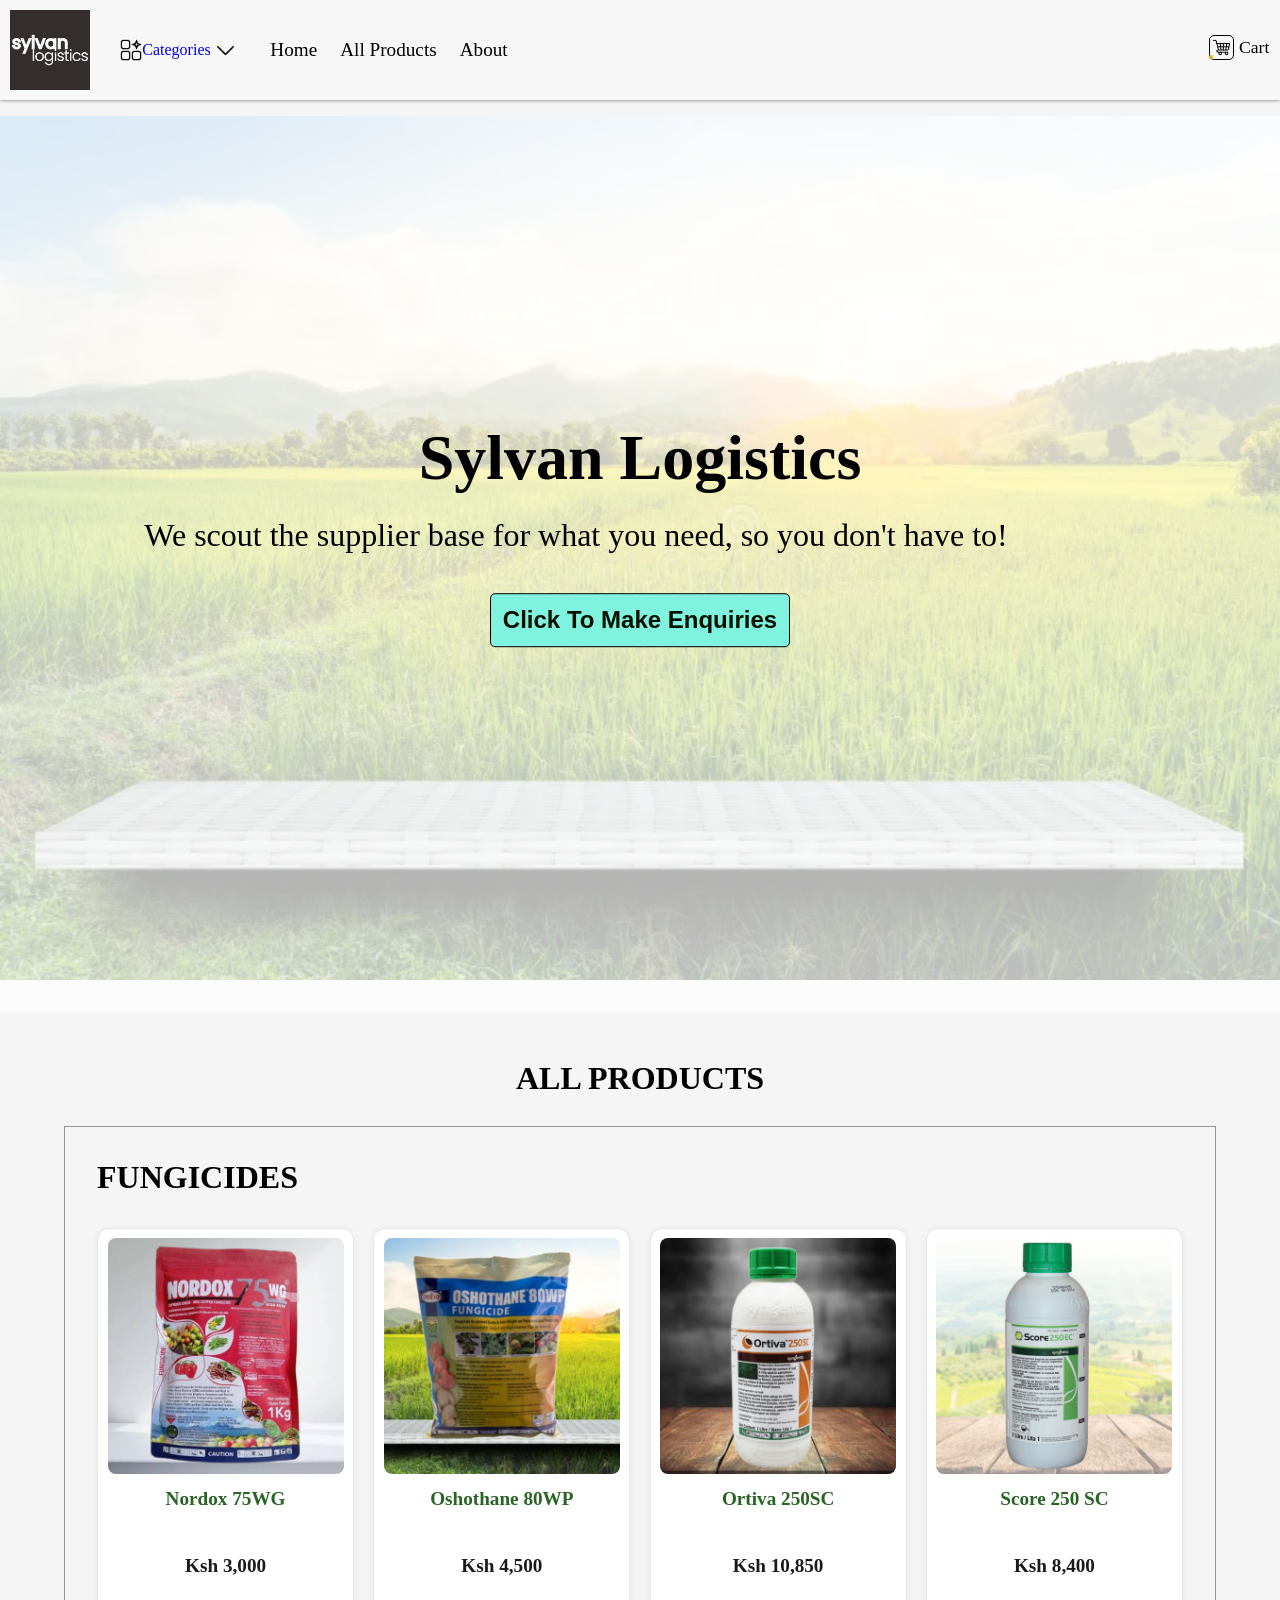
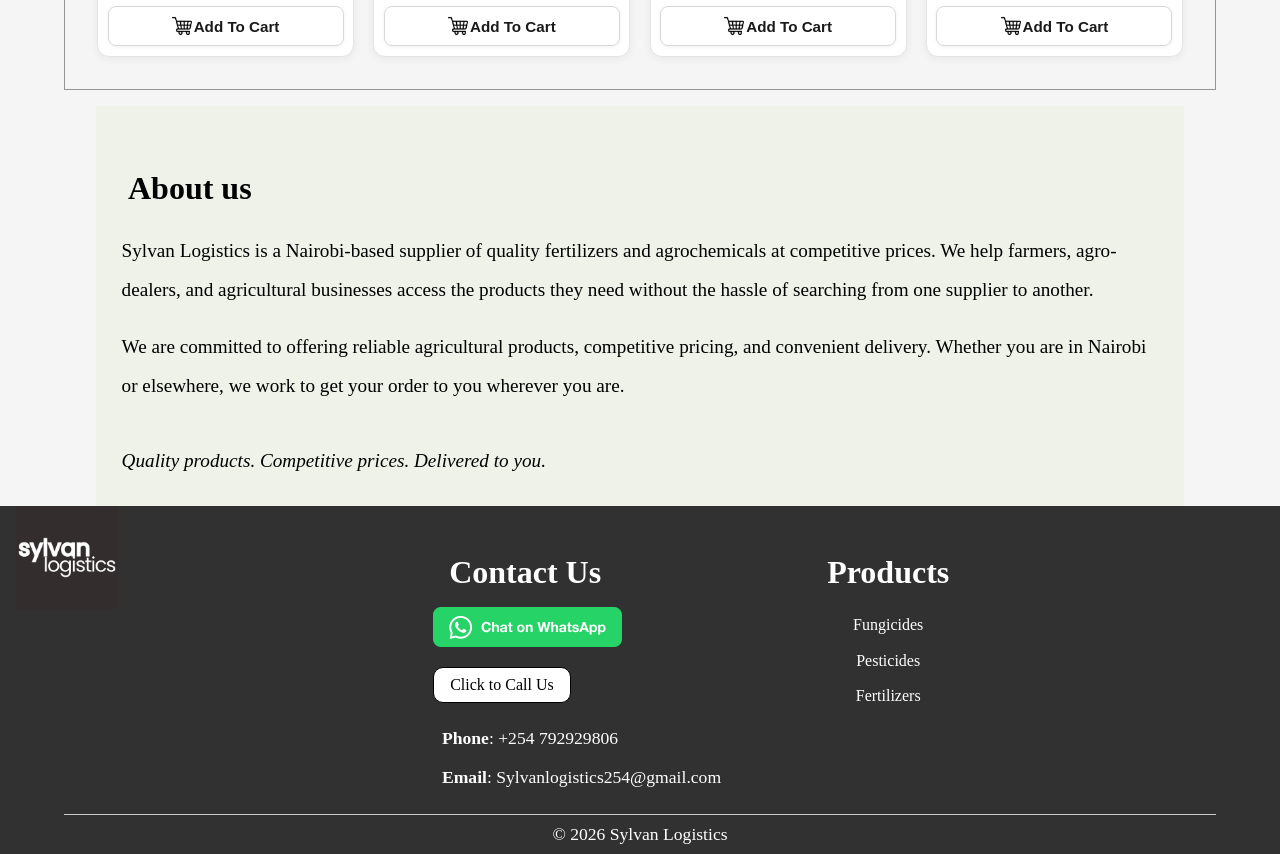
==== commit 97dcf695: "Update index.html" ====
--- a/index.html
+++ b/index.html
@@ -115,10 +115,10 @@
                         <div class="cart-cta-link"><a href="#Add To Cart">Add To Cart</a></div>
                     </button>
                     
-                    <button class="order-by-whatsapp">
-                        <img src="assets/icon/whatsapp.png" alt="cart icon" class="whatsapp-icon">
-                        <a class="whatsapp-cta-link">Order on WhatsApp</a>                 
-                    </button>           
+                    <!-- <button class="order-by-whatsapp">
+                        <img src="assets/icon/whatsapp.png" alt="cart icon" class="whatsapp-icon">
+                        <a class="whatsapp-cta-link">Order on WhatsApp</a>                 
+                    </button>            -->
                 </div>
                             
                 <div class="product"
@@ -137,10 +137,10 @@
                         <div class="cart-cta-link"><a href="#Add To Cart">Add To Cart</a></div>
                     </button>
                     
-                    <button class="order-by-whatsapp">
-                        <img src="assets/icon/whatsapp.png" alt="cart icon" class="whatsapp-icon">
-                        <a class="whatsapp-cta-link">Order on WhatsApp</a>                 
-                    </button>
+                    <!-- <button class="order-by-whatsapp">
+                        <img src="assets/icon/whatsapp.png" alt="cart icon" class="whatsapp-icon">
+                        <a class="whatsapp-cta-link">Order on WhatsApp</a>                 
+                    </button> -->
                 </div>
 
                 <div class="product"
@@ -159,10 +159,10 @@
                         <a href="#Add To Cart" class="cart-cta-link">Add To Cart</a>
                     </button>
                     
-                    <button class="order-by-whatsapp">
-                        <img src="assets/icon/whatsapp.png" alt="cart icon" class="whatsapp-icon">
-                        <a class="whatsapp-cta-link">Order on WhatsApp</a>                 
-                    </button>
+                    <!-- <button class="order-by-whatsapp">
+                        <img src="assets/icon/whatsapp.png" alt="cart icon" class="whatsapp-icon">
+                        <a class="whatsapp-cta-link">Order on WhatsApp</a>                 
+                    </button> -->
 
                 </div>
 
@@ -182,10 +182,10 @@
                         <div class="cart-cta-link"><a href="#Add To Cart">Add To Cart</a></div>
                     </button>
                     
-                    <button class="order-by-whatsapp">
-                        <img src="assets/icon/whatsapp.png" alt="cart icon" class="whatsapp-icon">
-                        <a class="whatsapp-cta-link">Order on WhatsApp</a>                 
-                    </button>
+                    <!-- <button class="order-by-whatsapp">
+                        <img src="assets/icon/whatsapp.png" alt="cart icon" class="whatsapp-icon">
+                        <a class="whatsapp-cta-link">Order on WhatsApp</a>                 
+                    </button> -->
                 </div>
             </section> 
         </section>
--- a/index.css
+++ b/index.css
@@ -7,12 +7,27 @@
     display: grid;
     grid-template-rows: auto minmax(min-content, 1fr) auto;
     min-height: 100vh;
-    background: url("./assets/website background images/WEBP/12.webp") no-repeat center/cover whitesmoke;
+    /* background: url("./assets/website background images/WEBP/12.webp") no-repeat center/cover whitesmoke; */
+    background-color: whitesmoke;
     scroll-behavior: smooth;
+    overflow-x: hidden;
+}
+h1{
+    margin-top: 1.5em;
+    padding: 0.5em 0.5em 0.1em;
+    font-size: clamp(1.5rem, 5vw, 4rem)
+}
+h2{
+    margin-top: 1em;
+    padding: 0.5em;
+    font-size: clamp(1.3rem, 5vw, 2rem);
+}
+h3{
+    font-size: clamp(1.2rem, 5vw, 1.8rem);
 }
 p{
     padding: 0.5em;
-    font-size: 1.2rem;
+    /* font-size: 1.2rem; */
 }
 a{    
     text-decoration: none;
@@ -26,16 +41,19 @@
 header{
     width: 100%;
     z-index: 10;
+    background-color: rgb(255, 255, 255, 0.2);
+    box-shadow: 0px 1px 3px 0px rgba(0, 0, 0, 0.3), 0px 1px 2px 0px rgba(0, 0, 0, 0.06);
+    margin-bottom: 1em;
 }
 @media(max-width : 768px){
     
     header .header-style-1{
-        flex-wrap: wrap;
         width: 100%;
         height: auto;  
         position: relative;
         top: auto;
-        padding:0;
+        padding-top:1em;
+        margin-bottom: 1em;
         box-shadow: none;  
         display: flex;
         align-items: center;
@@ -45,9 +63,10 @@
         position: absolute;
         top: 3.9em;
         right: 0;
-        padding-right: 1em;
-        height: 100vh;
-        background-color: rgb(0, 0, 0, 0.5);
+        width: 50vw;
+        height: 70vh;
+        text-align: center;
+        background-color: rgb(0, 0, 0, 0.8);
     }
     nav .left-aligned-nav a{
         color: white;
@@ -60,45 +79,47 @@
     nav .left-aligned-nav li{
         width: 100%;
     }
+    header nav .logo-image{
+        width: 10%;
+        margin-right: 0;
+    }
+    nav .categories-container{
+        margin-top: 1em;
+        margin-right: auto;
+    }
+    nav .categories-link{
+        margin-top: -1em;
+    }
+    nav .categories-text{
+        display: none;
+    }
+    .down-arrow{
+        margin-top: -1em;
+    }
     .drop-menu-item:not(:last-child){
         border-bottom: none;
     }
     nav .right-aligned-nav{
+        margin-right: 0.5em;
         gap: 8px;
-        align-items: start;
-        margin: 0.3em;
-        flex-wrap: wrap;
-    }
-    nav .contact-buttons{
-        flex-direction: column;
-    }
-    .right-aligned-nav .whatsapp-contact-button{
-        width: 140px;
-        align-self: flex-start;
-        margin:1em 1em -1em 1em;
-        gap: 0.2em;
-    }
-     .right-aligned-nav .call-us-link{
-        align-self: flex-start;
-        width: fit-content;
-        white-space: nowrap;
-        margin-left: 1em;
-        margin-bottom: -0.5em;
-        padding: 0.5em 1em;
-    }
-    .cart-container{
-        align-self: flex-start;
-        /* margin-bottom: 0.5em; */
-    }
-    nav .menu-icon{
-        margin-top: 1.2em;
+    }
+    .hero{
+        /* margin-top: 1em; */
     }
     .hero-video{
         width: 100%;
         height: auto;
     }
-    .hero .hero-content{
-        width: fit-content;
+    .hero-content{
+        margin-top: 1em;
+        padding-top: 1em;
+        padding-bottom: 2em;
+    }
+    .hero-content .hero-cta{
+        font-size: 0.7em;
+    }
+    .product .whatsapp-icon{
+        width: 20px;
     }
     .productPage{
         flex-direction: column;
@@ -108,26 +129,16 @@
         width: 100%;
     }
     .productPage .productPage-info{
-        width: 80%;
+        /* width: 80%; */
         margin: 1em auto;
     }
     .productPage-image{
-        width: 90%;
-        max-width: 320px;
         margin: 1em auto;
-    }
-    .table-section table{
-        /* width: fit-content; */
-        width: 40%;
-        /* min-width: 480px; */
     }
     .cart-section{
         flex-direction: column;
         justify-content: space-evenly;
         gap: 2em;
-    }
-    .cart-html h1{
-        font-size: clamp(1.5rem, 10vw, 2rem) !important;
     }
     .cart-html h2{
         font-size: clamp(1rem, 10vw, 1.8rem) !important;
@@ -140,9 +151,9 @@
         margin: 0 auto;
         padding: 0em 1em;
     }
-    .cart-order-section{
+    .cart-section .cart-order-section{
         margin: 0 auto;
-        width: 60%;
+        /* width: 60%; */
     }
     .contact .contact-buttons{
         flex-direction: column;
@@ -165,7 +176,6 @@
     }
 }
 .header-style-1{
-    /* box-shadow: 0px 1px 3px 0px rgba(0, 0, 0, 0.3), 0px 1px 2px 0px rgba(0, 0, 0, 0.06); */
     color: black;
     display: flex;
     align-items: center;
@@ -184,7 +194,7 @@
     background-color: rgb(161, 245, 230);
     border-radius: 2px;
 }
-nav li.active:not(.cta):not(.logo){
+nav li.active:not(.logo){
     border-bottom: 2px solid;
 }
 nav li.active a:not(.drop-menu-item a){
@@ -192,32 +202,40 @@
 }
 nav .logo{
     margin: 0.5em;
+    width: fit-content;
+    display: flex;
+    background-color: red;
 }
 nav .logo-image{
+    margin-left: 0.5em;
+    margin-right: 0.5em;
     width: 80px;
 }
 nav .menu-icon{
-    width: 30px;
+    width: 40px;
     margin-left: auto;
-    margin-right: 1em;
+    padding: 0.3em;
+    border: 1px solid;
+    border-radius: 50%;
 }
 .left-aligned-nav{
     display: flex;
     align-items: center;
     justify-content: flex-start;
     margin-right: auto;
-    margin-left: 1em;
+    /* margin-left: auto; */
 }
 .left-aligned-nav a{
     color: black;
     padding: 0.4em 0.5em;
 }
-.nav-item-container{
+.categories-container{
     position: relative;
     display: flex;
-    flex-direction: column;
     align-items: center;
     justify-content: center;
+    margin-right: 1em;
+    margin-left: 1em;
 }
 .nav-and-icon{
     display: flex;
@@ -225,12 +243,18 @@
     justify-content: center;
     gap: 2px;
 }
-.second-nav-list-item{
-    padding-right: 0;
+.categories-link{
+    display: flex;
+    align-items: center;
+    justify-content: center;
+    /* margin-top: -0.5em; */
+}
+.categories-text{
+    font-size: clamp(0.8rem, 5vw, 1rem)
 }
 .down-arrow,
 .up-arrow {
-    width: 20px;
+    width: 25px;
 }
 .up-arrow {
     display: none;
@@ -262,9 +286,9 @@
     display: flex;
     align-items: center;
     justify-content: center;
-    background-color: rgba(239, 246, 237, 0.9);
+    /* background-color: rgba(239, 246, 237, 0.9); */
     gap: 20px;
-    margin: 0.5em;
+    /* padding: 0.5em; */
 }
 nav .contact-buttons{
     display: flex;
@@ -303,7 +327,8 @@
     display: flex;
     align-items: center;
     padding-left: 0.75em;
-    margin-top: -0.5em;
+    margin-top: -0.3em;
+    margin-left: 2em;
     position: relative;
     z-index: 0;
     transition: transform 0.1s ease;
@@ -317,6 +342,9 @@
     padding: 0.15em;
     border-radius: 5px;
 }
+nav .cart-container{
+    margin-left: 0;
+}
 nav .cart-container p{
     font-size: 1.1rem;
     padding-left: 0.3em;
@@ -324,28 +352,11 @@
 nav .cart-items-display{
     position: absolute;
     z-index: 1;
-    /* display: none; */
     background-color: rgb(255, 165, 0, 0.8);
     border-radius: 30%;
     margin-top: 1em;
     padding: 0.1em;
 }
-.cta{
-    border: 1px solid;
-    background-color: rgb(128, 243, 222);
-    font-weight: bold;
-    font-size: 1.3rem;
-    border-radius: 5px;
-    text-transform: capitalize;
-}
-.cta:hover{
-    background-color: rgb(134, 255, 233);  
-    transform: scale(1.01);
-}
-.cta a{
-    color: rgb(3, 16, 1);
-}
-
 .section-styling{
     width: 85%;
     background-color: rgb(233, 241, 226, 0.6);
@@ -360,39 +371,60 @@
     font-style: italic;
 }
 .hero{
+    display: flex;
     position: relative;
     z-index: 1;
     min-height: 0;
     overflow: hidden;
 }
-.hero-styling{
-    background-color: rgba(237, 240, 236, 0.8);
-    text-align: center;
+.hero::after{
+    content: "";
+    position: absolute;
+    inset: 0;
+    z-index: 0;
+    background-color: rgba(255, 255, 255, 0.7);
+    pointer-events: none;
 }
 .hero-video{
     display: block;
     width: 100%;
     height: auto;
     object-fit: contain;
-    object-position: top center;    
+    object-position: top center;
+    position: relative;
+    z-index: -1;    
+    margin-bottom: 2em;
 }
 .hero-content{
     position: absolute;
-    z-index: 1;
-    top: 0;
-    left: 4.5em;
-    right: 4.5em; 
-    margin: 1em auto;       
-    width: 50%;
-}
-.hero .cta{
+    top: 40%;
+    left: 50%;
+    z-index: 1;  
+    width: 80%;
+    padding-top: 1em;
+    transform: translate(-50%, -50%);
+    text-align: center;
+}
+.hero-cta{
+    border: 1px solid;
+    background-color: rgb(128, 243, 222);
+    font-weight: bold;
+    font-size: clamp(1rem, 2vw, 1.5rem);
     border-radius: 5px;
-    padding: 0.5em 1em;
+    text-transform: capitalize;
     margin: 1em auto;
-}
-h1{
-    padding: 0.5em 0.5em 0.1em;
-    font-size: clamp(2rem, 5vw, 3rem);
+    padding: 0.5em;
+}
+.hero-cta:hover{
+    background-color: rgb(134, 255, 233);  
+    transform: scale(1.01);
+}
+.hero-cta a{
+    color: rgb(3, 16, 1);
+}
+.hero-more-info{
+    margin-top: 0;
+    font-size: clamp(0.5rem, 5vw, 1rem)
 }
 
 h1 .tagline{
@@ -403,35 +435,36 @@
     font-size: clamp(1rem, 2.5vw, 3rem);
     padding: 0.3em;
 }
-h2{
-    margin-top: 1em;
-    padding: 0.5em;
-    font-size: clamp(1.5rem, 3vw, 2rem);
-}
+
 .All-products-container{
     text-align: center;
 }
 .sum-of-all-products{
     font-weight: 100;
 }
+.All-products-container p{
+    padding-right: 1em;
+    padding-left: 1em;
+}
 .All-products-container a{
     text-decoration: underline;
 }
-#Fungicides{
+.categories-styling{
     border: 1px solid #969494;
     margin: 0.8em auto;
-    width: 87%;
-}
-#Fungicides h2{
+    width: 90%;
+    padding: 1em;
+}
+.categories-styling h2{
     margin-top: 0;
     margin-bottom: 0;
 }
 .cart-html h1{
-    font-size: clamp(1.5rem, 8vw, 3rem);
     text-align: center;
     text-decoration: underline;
     text-transform: uppercase;
     margin-bottom: 1em;
+    font-size: clamp(1.5rem, 8vw, 2.5rem);
 }
 .cart-section{
     display: flex;
@@ -452,9 +485,7 @@
     justify-content:flex-start;
     padding-bottom: 0;
 }
-
 .cart-list-section h2{
-    font-size: 2rem;
     text-decoration: underline;
     margin-bottom: 0;
     margin-top: 0;
@@ -463,7 +494,7 @@
 .cart-order-section {
     display: flex;
     padding-bottom: 0;
-    margin-left: auto;
+    margin-left: 1em;
 }
 .cart-order-section .order-by-whatsapp{
     margin-bottom: 0;
@@ -472,7 +503,7 @@
     margin: 1em auto;
 }
 .cart-table-content img{
-    width: 100px;
+    width:50px;
 }
 .total-amount{
     text-align: right;
@@ -481,19 +512,19 @@
     padding: 0.5em;
     border: 1px solid;
     width: fit-content;
+    font-size: clamp(1rem, 5vw, 1.2rem);
 }
 .order-by-sms{
     margin: 1em auto;
     border-radius: 5px;
     border: 1px solid;
     background-color: rgba(0, 0, 0, 0.3);
-    width: 60%;
+    /* width: 60%; */
     transition: transform 0.2s ease;
 }
 .order-by-sms:hover{
     transform: scale(1.02);
     background-color: rgba(0, 0, 0, 0.2);
-
 }
 .order-by-sms a{
     padding: 1em 2em;
@@ -517,7 +548,7 @@
 }
 td{
     text-align: center;
-    padding: 0.5em;
+    padding: 0.1em;
 }
 .product-quantity{
     display: flex;
@@ -530,7 +561,7 @@
     font-size: clamp(1rem, 1.2vw, 2rem);
     font-weight: bold;
     border: 1px solid;
-    padding: 0.2em 0.5em;
+    padding: 0.2em 0.3em;
     margin: 0.5em;
     cursor: pointer;
 }
@@ -555,97 +586,138 @@
     text-align: right;
 }
 .cart-list-section .add-more-items {
-    margin-left: 2.2em;
-    margin-top: 2em;
+    margin-left: 2.3em;
+    margin-bottom: 0;
+    padding: 0.5em;
+    border: 1px solid;
+    background-color: rgb(0, 128, 0, 0.5);
+    text-decoration: none;
 }
 .add-more-items{
-    padding: 0.5em 1em;
     display: block;
     width: fit-content;
-    margin: 0 auto;
-    background-color: rgba(21, 255, 0, 0.5);
+    margin: 1em auto -2em;
+    padding-bottom: 0;
     font-weight: bold;
-    border: 1px solid;
+    text-decoration: underline;
     border-radius: 5px;
-    text-transform: capitalize;
     transition: transform 0.5s ease;
+    color: black;
 }
 .add-more-items:hover{
     transform: scale(1.02);
 }
-
-.recycle-bin{
-    width: 10px;;
+.cart-table-content .recycle-bin{
+    width: 15px;
 }
 .cart-btn{
-     margin: 1em auto;
-     transition: transform 0.5s ease;
-     width: 60%;
-     border: 1px solid;
-     background-color: rgb(128, 243, 222, 0.1);
-     font-weight: bold;
+     margin: 0.5em auto 0;
+     transition: transform 0.25s ease, box-shadow 0.25s ease;
+     width: 100%;
+     border: 1px solid #d8d8d8;
+     border-radius: 8px;
+     background-color: white;
+     color: #1a1a1a;
+     font-weight: 700;
+     font-size: clamp(0.85rem, 3.5vw, 0.95rem);
+     padding: 0.6em;
+     box-shadow: 0 1px 4px rgba(0,0,0,0.06);
 }
 .cart-btn:hover{
-    transform: scale(1.02);
-    background-color: rgb(128, 243, 222, 0.4)
+    transform: translateY(-2px);
+    box-shadow: 0 4px 10px rgba(0,0,0,0.1);
+    background-color: #fafafa;
 }
 .cart-btn a{    
-    color:black;   
+    color: #1a1a1a;   
 }
 .products-container{
     display: grid;
-    grid-template-columns:repeat(auto-fit, minmax(200px, 1fr));
-    gap: 0.5em;
-    margin: 2em;    
+    grid-template-columns:repeat(auto-fit, minmax(100px, 1fr));
+    gap: 1.2em;
+    margin: 1em auto;  
+    padding: 0 1em;  
 }
 .product{
-    border: 1px solid #ccc;
+    border: 1px solid #e5e5e5;
+    border-radius: 12px;
     background-color: white;
-    color: black;
-    width: fit-content;
-    padding: 1em;
-    text-align: center;
-    transition: transform 0.5s ease;
-    box-shadow: 1px 1px 0.5px rgb(204, 204, 204, 0.5);
+    width: 100%;
+    padding: 0.6em;
+    text-align: center;
+    transition: transform 0.25s ease, box-shadow 0.25s ease;
+    box-shadow: 0 2px 8px rgba(0,0,0,0.06); 
+    cursor: pointer;
+    display: flex;
+    flex-direction: column;
+    overflow: hidden;
 }
 .product:hover{
-    box-shadow: 2px 2px 3px rgb(204, 204, 204);
-    transform: scale(1.02);
-    /* background-color: rgb(230, 246, 244); */
+    box-shadow: 0 8px 20px rgba(0,0,0,0.12);
+    transform: translateY(-4px);
 }
 .product-image{
     width: 100%;
-    object-fit: cover;    
-    transition: transform 0.5s ease;
+    aspect-ratio: 1 / 1;
+    object-fit: contain;  
+    border-radius: 8px;
+    background-color: #fafafa;  
+    margin-bottom: 0.5em;
 }
 .product-image:hover{
     transform: scale(1.04);
 }
 .product h3{
-    font-size: 1.5rem;
-    color: rgb(61, 129, 49);
+    font-size: clamp(0.95rem, 4vw, 1.2rem);
+    color: rgb(40, 100, 35);  
+    margin: 0.3em 0;
+    min-height: 2.4em;
 }
 .price{
-    margin-top: 0.5em;
-    font-size: 1.2rem;
+    font-size: clamp(1rem, 5vw, 1.2rem);
     font-weight: 800;
+    color: #1a1a1a;
+    margin: 0.3em 0 0.6em;
 }
 .cart{
     width: 50%;
-    margin: 2em auto 1em;
+    margin: 1dvh auto 1em;
     background-color: rgb(194, 244, 186);
 }
 .order-by-whatsapp{
+    display: flex;
+    flex-direction: column;
+    align-items: center;
+    justify-content: center;
+    gap: 0.2em;
+    border-radius: 12px;
+    margin: 0.5em auto 0;
+    padding: 0.5em 0.3em;
     width: 100%;
-    border-radius: 50px;
-    margin-bottom: 0;
+    background-color: rgb(37, 211, 102);
+    box-shadow: 0 1px 4px rgba(0,0,0,0.08);
+    transition: transform 0.25s ease, box-shadow 0.25s ease, background-color 0.2s ease;
+
+}
+.order-by-whatsapp:hover{
+    background-color: rgb(29, 190, 88); 
+    transform: translateY(-2px);
+    box-shadow: 0 4px 10px rgba(0,0,0,0.12);
 }
 .whatsapp-cta-link{
     font-weight: bold;
-    font-size: 1rem;
+    font-size: clamp(0.65rem, 3vw, 0.85rem);
+    color: white;
+    text-align: center;
+    line-height: 1.1;
+    padding: 0;
 }
 .whatsapp-icon{
-    width: 15%;
+    width: 18px;
+}
+.phone-icon,
+.categories-icon{
+    width: 22px;
 }
 .product-description{
     display: none;
@@ -656,7 +728,6 @@
     justify-content: space-evenly;
 }
 .productPage-h1{
-    font-size: 2.5rem;
     margin-bottom: 1em;
     text-align: center;
     text-decoration: underline;
@@ -667,12 +738,14 @@
     width: 50%;
     margin: 1em;
 }
-.productPage-info h2{
-    font-size: 2rem;
-}
 .productPage-order{
     display: flex;
-    width: 50%;
+}
+.productPage-order .whatsapp-icon{
+    width: 20px;
+}
+.productPage-order .whatsapp-cta-link{
+    white-space: wrap;
 }
 .pay{
     display: none;
@@ -691,8 +764,8 @@
     border: 1px solid #817f7f;
     background-color: rgb(255, 255, 255, 0.5);
 }
-.order h3{
-    font-size: 2rem;
+.order h2{
+    font-size: clamp(1.3rem, 5vw, 1.8rem);
     text-decoration: underline;
     text-align: left;
     margin-bottom: 1em;
@@ -707,11 +780,18 @@
     /* width: fit-content; */
 }
 .order .cart-btn{
-    display: block;
+    display: flex;
+    align-items: center;
+    justify-content: space-between;
+    gap: 0.5em;
     background-color: white;
     border-radius: 5px;
+    width: fit-content;
     padding: auto;
     font-weight: bold;
+}
+.order .cart-icon{
+    width: 25px;
 }
 .order .click-to-pay{
     display: none;
@@ -727,23 +807,18 @@
     background-color: rgb(252, 177, 39);
     transform: scale(1.02);
 }
-.order .order-by-whatsapp{
-    margin: 0em auto;
-    width: fit-content;
-}
 .order button img{
     width: 40px;
     border: none;
 }
 .productPage-product-name{
     text-align: center;
-    font-size: 2.5rem;
     margin-top: 0;
     border-bottom: 1px solid #817f7f;
 }
 .productPage-image{
     margin: 1em auto;
-    width: 500px;
+    width: 50%;
 }
 .productPage img{
     display: block;
@@ -754,7 +829,7 @@
 }
 .productPage-price{
     font-weight: bold;
-    font-size: 1.5rem;
+     font-size: clamp(1.3rem, 5vw, 1.8rem);
     text-align: center;
     padding-top: 0;
     padding-bottom: 0;
@@ -788,9 +863,6 @@
     font-size: 1rem;
     /* margin-bottom: auto; */
 }
-footer h2{
-    font-size: 1.8rem;
-}
 .upper-footer{
     display: flex;
     align-items:flex-start;
